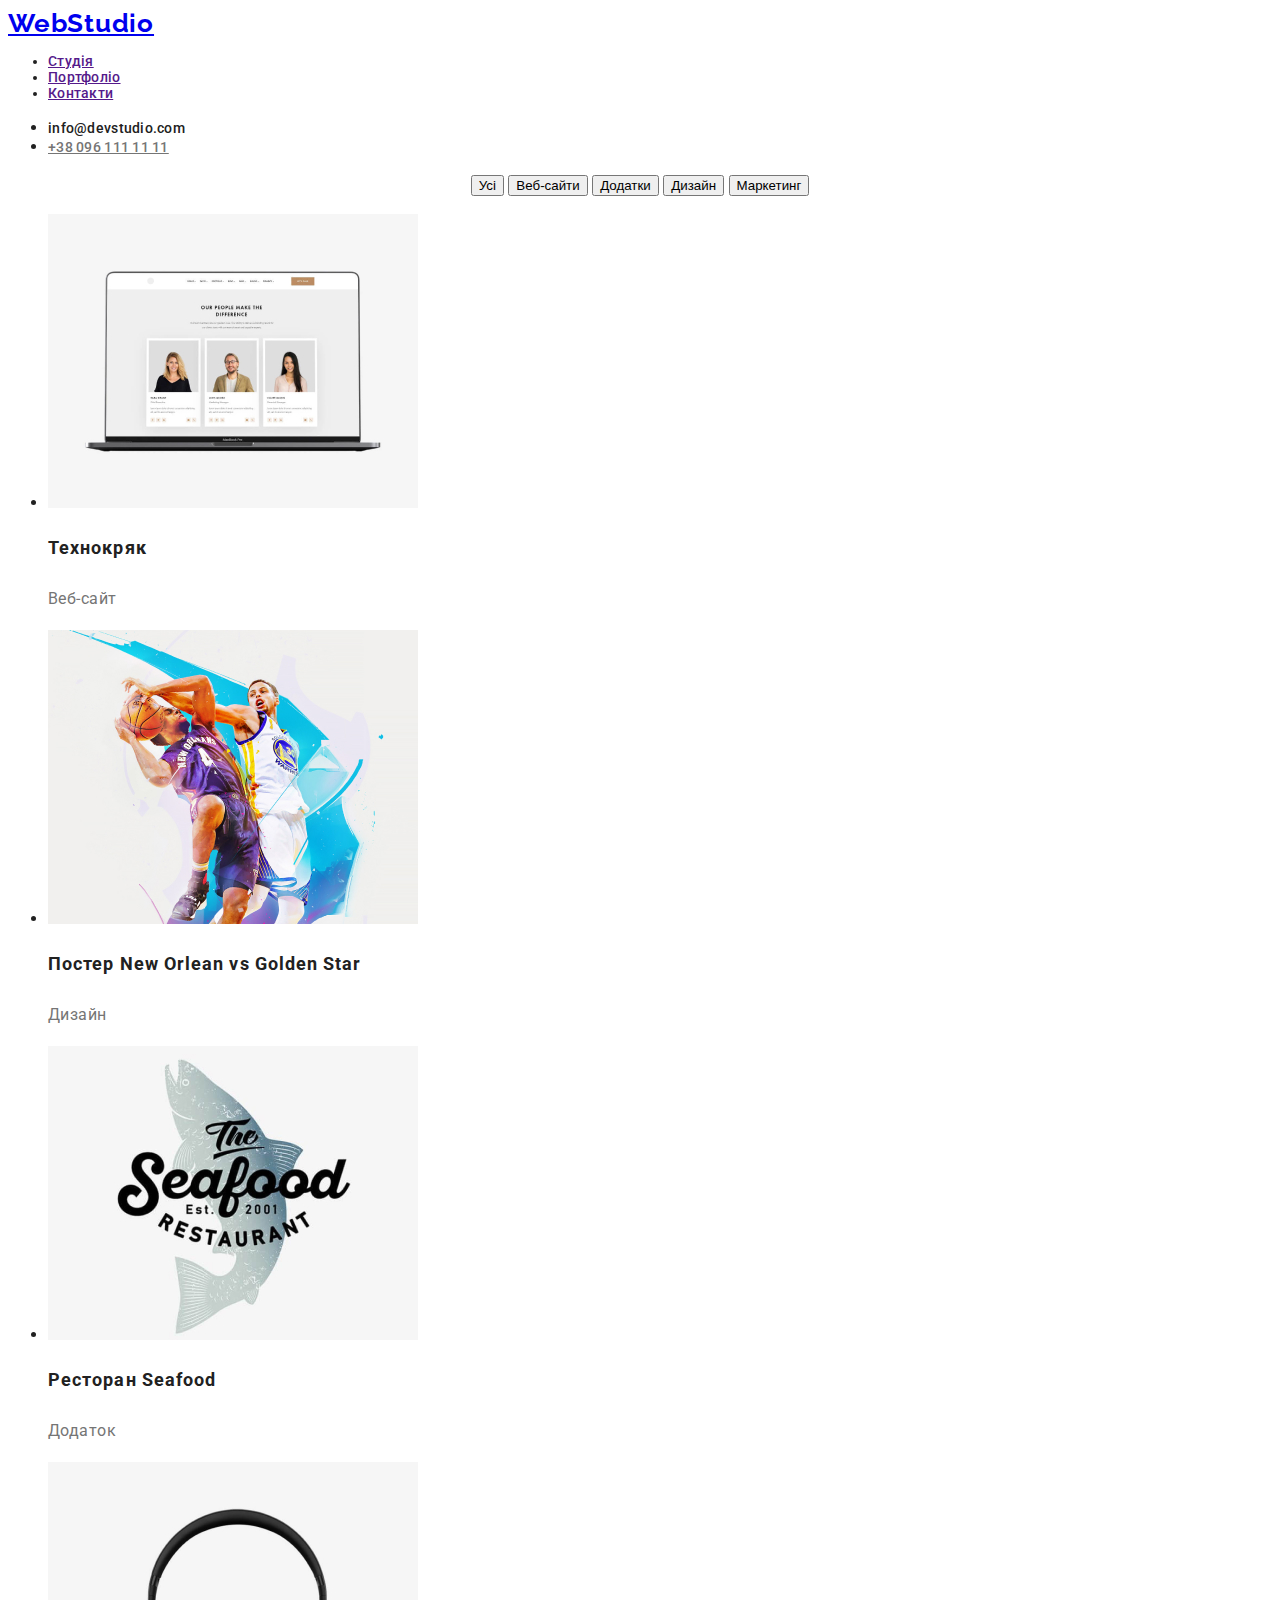
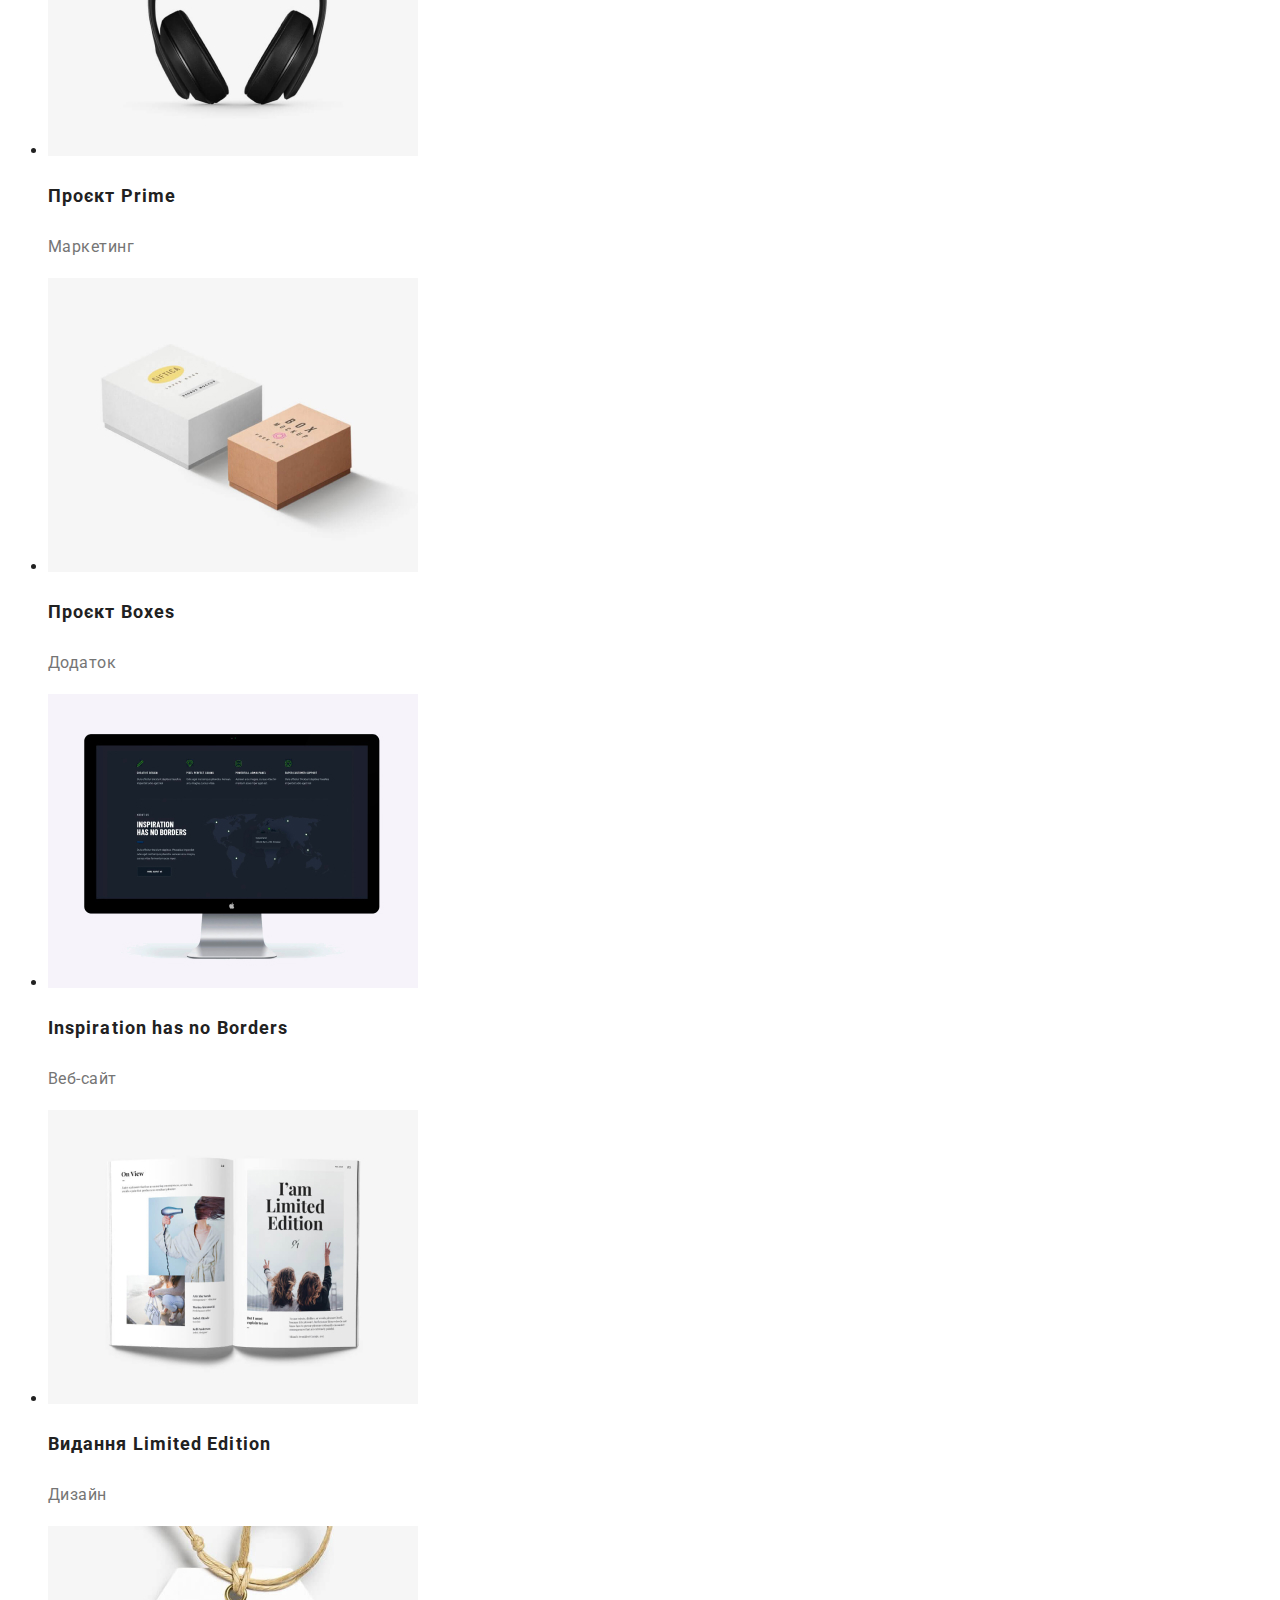
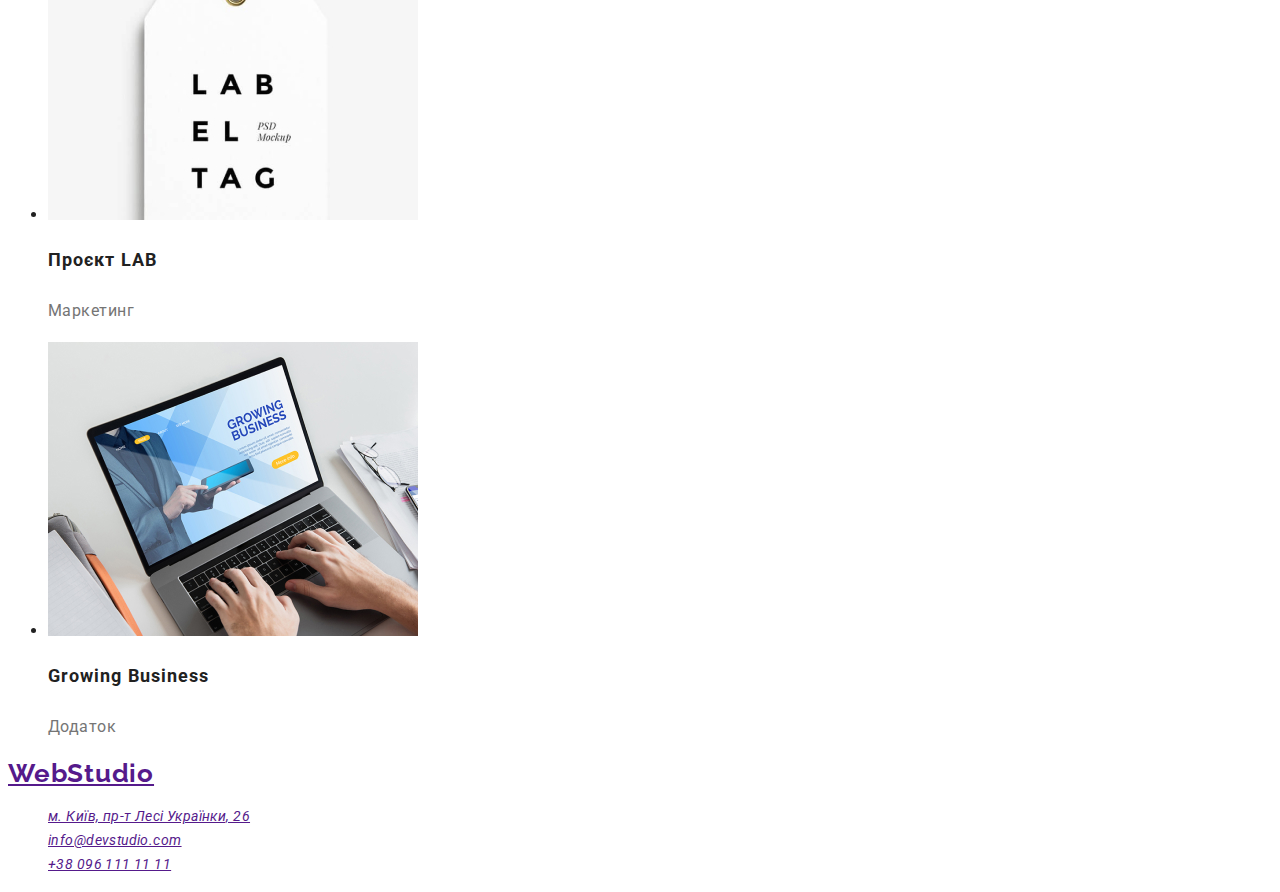
==== portfolio.html @ 4bfd0c71 "first commit" ====
<!DOCTYPE html>
<html lang="en">
  <head>
    <meta charset="UTF-8" />
    <meta name="viewport" content="width=device-width, initial-scale=1.0" />
    <title>Document</title>
    <link rel="preconnect" href="https://fonts.googleapis.com" />
    <link rel="preconnect" href="https://fonts.gstatic.com" crossorigin />
    <link
      href="https://fonts.googleapis.com/css2?family=Roboto:ital,wght@0,100;0,300;0,400;0,500;0,700;0,900;1,100;1,300;1,400;1,500;1,700;1,900&display=swap"
      rel="stylesheet"
    />
    <link rel="preconnect" href="https://fonts.googleapis.com" />
    <link rel="preconnect" href="https://fonts.gstatic.com" crossorigin />
    <link
      href="https://fonts.googleapis.com/css2?family=Raleway:ital,wght@0,100..900;1,100..900&family=Roboto:ital,wght@0,100;0,300;0,400;0,500;0,700;0,900;1,100;1,300;1,400;1,500;1,700;1,900&display=swap"
      rel="stylesheet"
    />
    <link rel="stylesheet" href="./styles/portfolio.css" />
  </head>
  <body>
    <header>
      <a href="/" class="logo">WebStudio</a>
      <nav class="nav">
        <ul class="nav-list">
          <li><a href="">Студія</a></li>
          <li><a class="nav-list__item" href="">Портфоліо</a></li>
          <li><a href="">Контакти</a></li>
        </ul>
      </nav>
      <ul class="nav__contacts">
        <li><a class="nav-list__item">info@devstudio.com</a></li>
        <li>
          <a class="nav__number" href="tel:+38 096 111 11 11"
            >+38 096 111 11 11</a
          >
        </li>
      </ul>
    </header>
    <main>
      <section class="title">
        <div class="button">
          <button class="title__button" type="button">Усі</button>
          <button type="button">Веб-сайти</button>
          <button type="button">Додатки</button>
          <button type="button">Дизайн</button>
          <button type="button">Маркетинг</button>
        </div>
        <ul>
          <li>
            <img src="./img (1).jpg" alt="" />
            <h3 class="h3">Технокряк</h3>
            <p class="p">Веб-сайт</p>
          </li>
          <li>
            <img class="photo" src="./img (2).jpg" alt="" />
            <h3 class="h3">Постер New Orlean vs Golden Star</h3>
            <p class="p">Дизайн</p>
          </li>
          <li>
            <img class="photo" src="./img (3).jpg" alt="" />
            <h3 class="h3">Ресторан Seafood</h3>
            <p class="p">Додаток</p>
          </li>
          <li>
            <img class="photo" src="./img (4).jpg" alt="" />
            <h3 class="h3">Проєкт Prime</h3>
            <p class="p">Маркетинг</p>
          </li>
          <li>
            <img class="photo" src="./img (5).jpg" alt="" />
            <h3 class="h3">Проєкт Boxes</h3>
            <p class="p">Додаток</p>
          </li>
          <li>
            <img class="photo" src="./img (6).jpg" alt="" />
            <h3 class="h3">Inspiration has no Borders</h3>
            <p class="p">Веб-сайт</p>
          </li>
          <li>
            <img class="photo" src="./img (7).jpg" alt="" />
            <h3 class="h3">Видання Limited Edition</h3>
            <p class="p">Дизайн</p>
          </li>
          <li>
            <img class="photo" src="./img (8).jpg" alt="" />
            <h3 class="h3">Проєкт LAB</h3>
            <p class="p">Маркетинг</p>
          </li>
          <li>
            <img class="photo" src="./img (9).jpg" alt="" />
            <h3 class="h3">Growing Business</h3>
            <p class="p">Додаток</p>
          </li>
        </ul>
      </section>
    </main>
    <footer class="footer">
      <a class="footer__title" href="">WebStudio</a>
      <address>
        <ul class="">
          <li class="footer__contactes">
            <a href=""> м. Київ, пр-т Лесі Українки, 26 </a>
          </li>
          <li class="footer__contactes">
            <a href="">info@devstudio.com</a>
          </li>
          <li class="footer__contactes">
            <a href="">+38 096 111 11 11</a>
          </li>
        </ul>
      </address>
    </footer>
  </body>
</html>
---- styles/portfolio.css ----
body {
  font-family: "Roboto", sans-serif;
  color: #212121;
}

.logo {
  font-family: "Raleway", sans-serif;
  font-size: 26px;
  font-weight: 700;
  line-height: 30.52px;
  letter-spacing: 0.03em;
  text-align: left;
}

.nav-list {
  font-family: "Roboto", sans-serif;
  font-size: 14px;
  font-weight: 500;
  line-height: 16.41px;
  letter-spacing: 0.02em;
  text-align: left;
  color: #212121;
}

.nav-list__item:hover,
.nav-list__item:focus {
  color: #2196f3;
}

.nav-list__item {
  font-family: "Roboto", sans-serif;
  font-size: 14px;
  font-weight: 500;
  line-height: 16.41px;
  letter-spacing: 0.02em;
  text-align: left;
}

.nav__number {
  font-family: "Roboto", sans-serif;
  font-size: 14px;
  font-weight: 500;
  line-height: 16.41px;
  letter-spacing: 0.02em;
  text-align: left;
  color: #757575;
}

.title__list {
  font-family: "Roboto", sans-serif;
  font-size: 16px;
  font-weight: 500;
  line-height: 26px;
  letter-spacing: 0.03em;
  text-align: center;
  color: #212121;
}

.title__button:hover,
.title__button:focus {
  background: #2196f3;
  color: #ffffff;
}

.button {
  font-family: "Roboto", sans-serif;
  font-size: 16px;
  font-weight: 500;
  line-height: 26px;
  letter-spacing: 0.03em;
  text-align: center;
}

.h3 {
  font-family: "Roboto", sans-serif;
  font-size: 18px;
  font-weight: 700;
  line-height: 36px;
  letter-spacing: 0.06em;
  text-align: left;
  color: #212121;
}

.p {
  font-family: "Roboto", sans-serif;
  font-size: 16px;
  font-weight: 400;
  line-height: 30px;
  letter-spacing: 0.03em;
  text-align: left;
  color: #757575;
}

.photo {
  width: 370px;
  height: 294px;
}

.footer__title {
  font-family: "Raleway", sans-serif;
  font-size: 26px;
  font-weight: 700;
  line-height: 30.52px;
  letter-spacing: 0.03em;
  text-align: left;
}

.footer__contactes {
  font-family: "Roboto", sans-serif;
  font-size: 14px;
  font-weight: 400;
  line-height: 24px;
  letter-spacing: 0.03em;
  text-align: left;
  color: #ffffff;
}
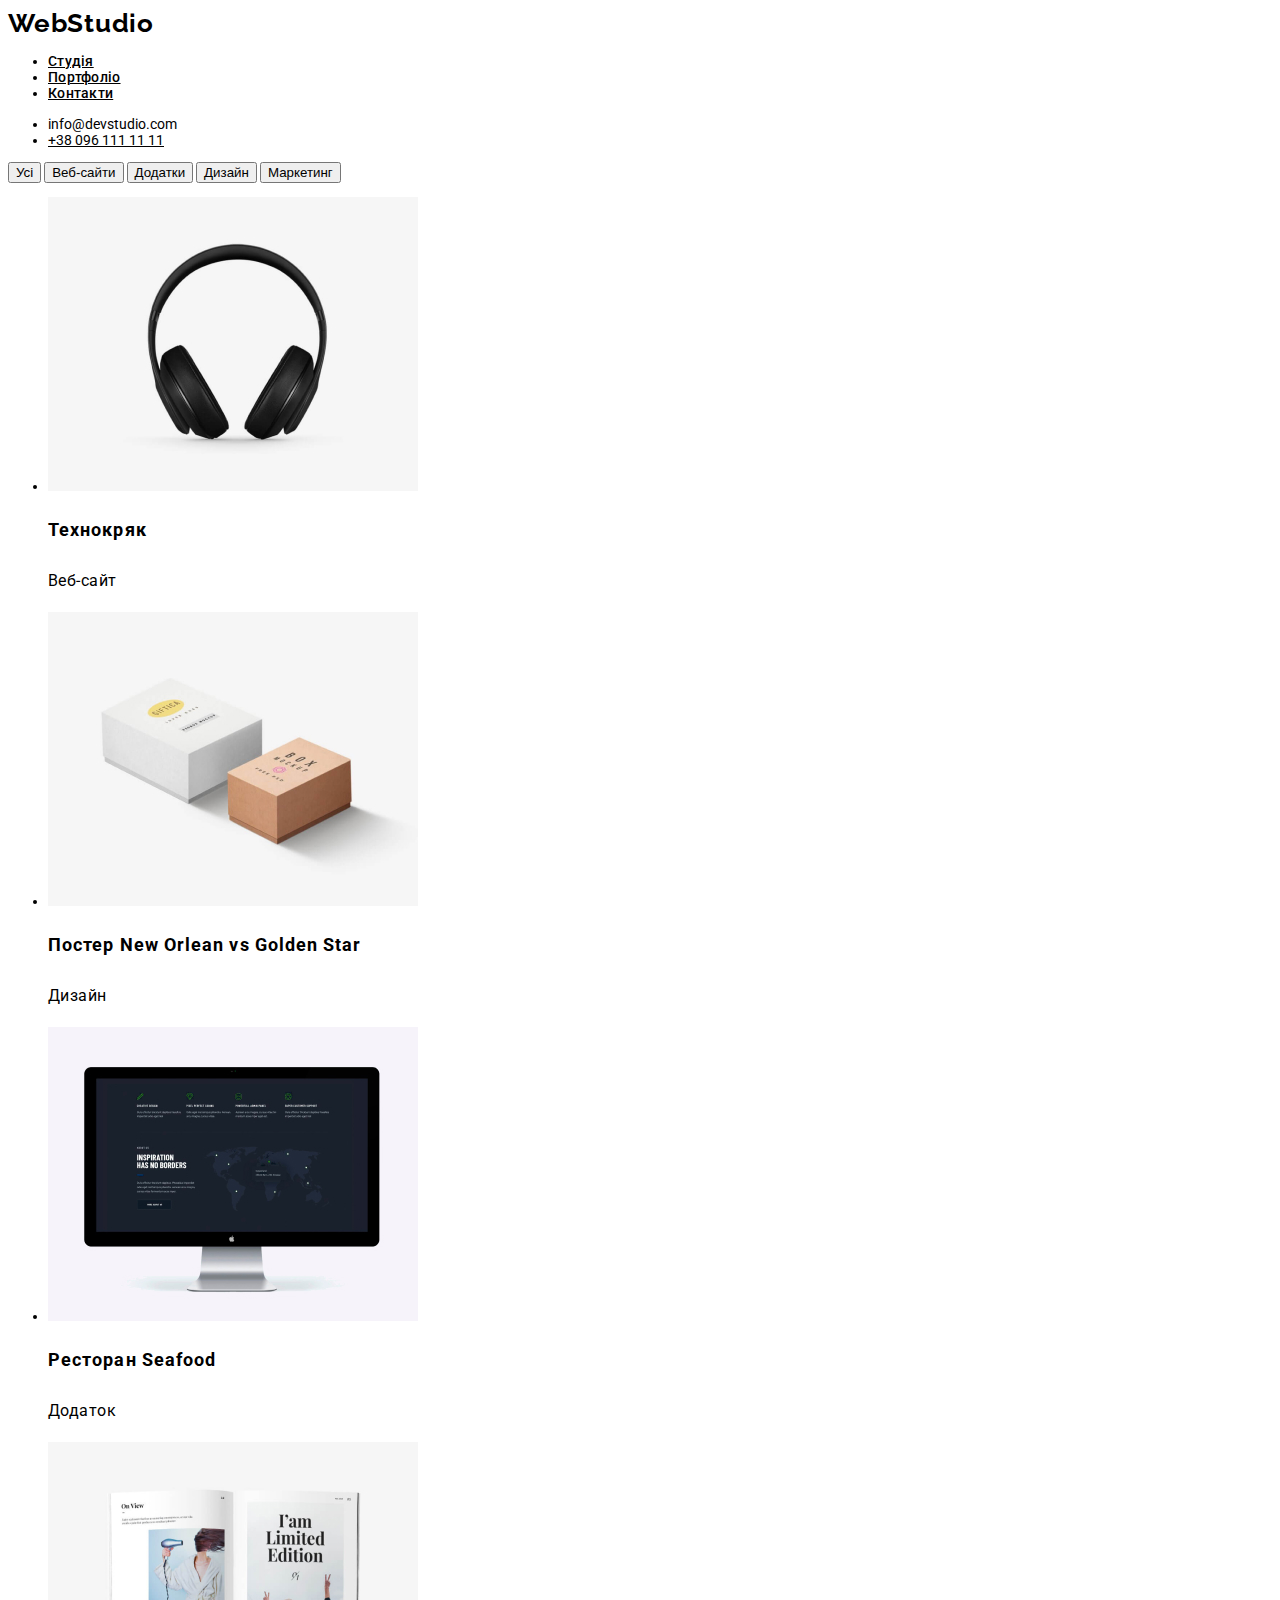
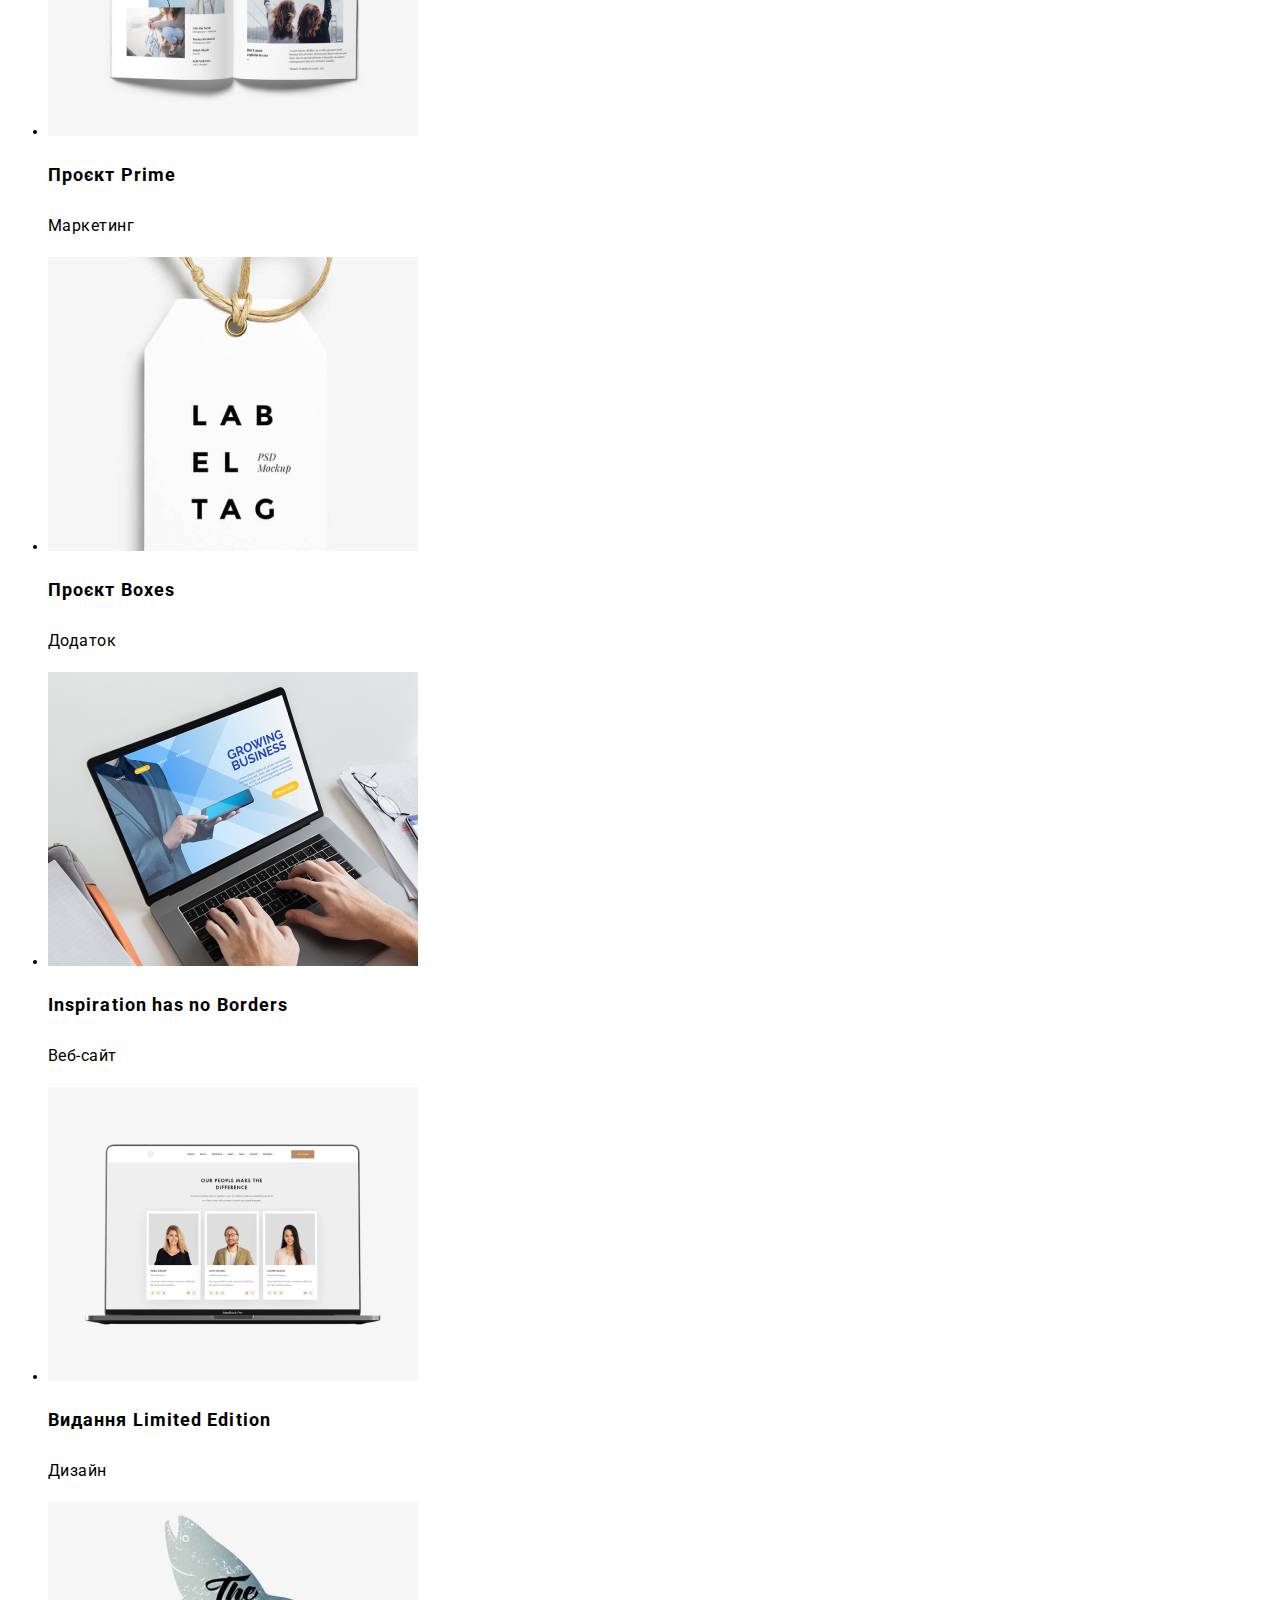
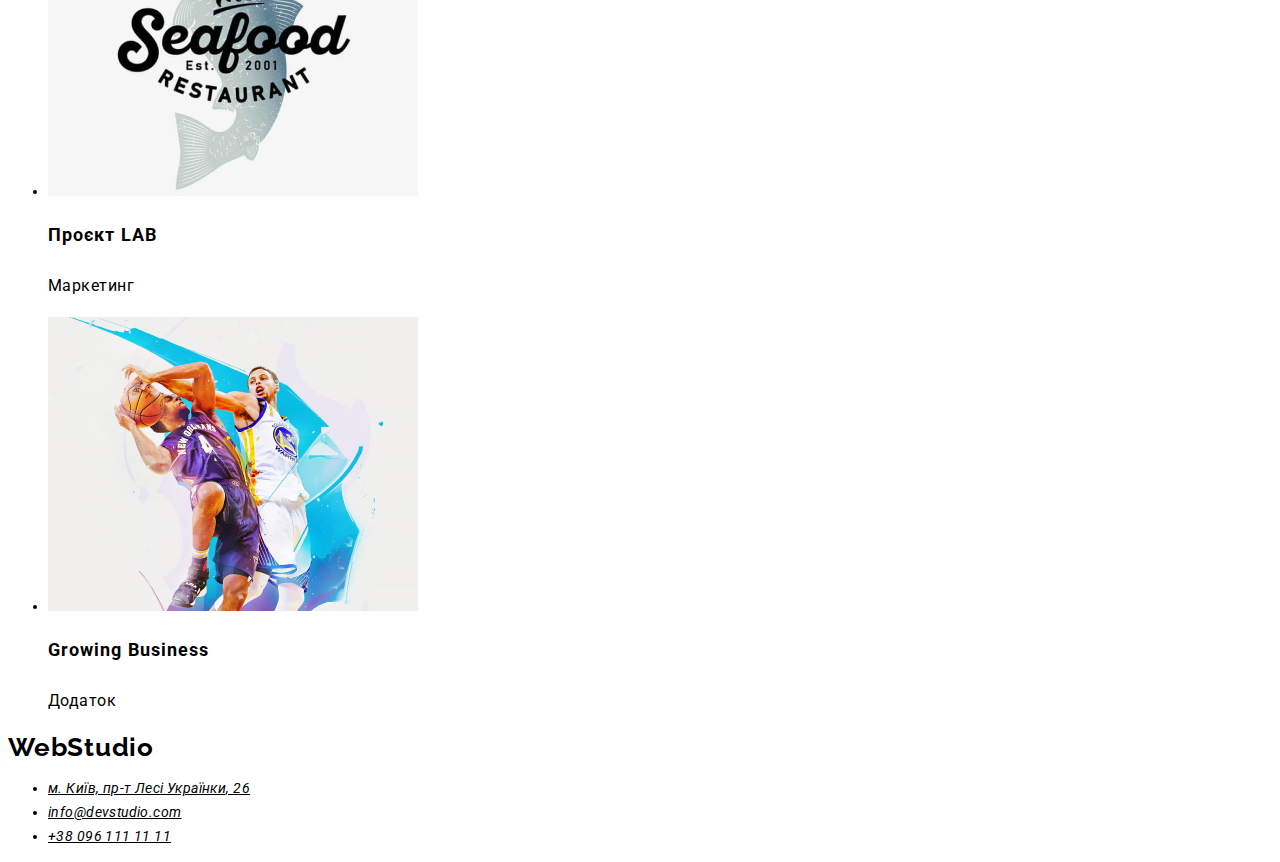
==== commit be10e19f: "home hpme" ====
--- a/portfolio.html
+++ b/portfolio.html
@@ -16,97 +16,170 @@
       href="https://fonts.googleapis.com/css2?family=Raleway:ital,wght@0,100..900;1,100..900&family=Roboto:ital,wght@0,100;0,300;0,400;0,500;0,700;0,900;1,100;1,300;1,400;1,500;1,700;1,900&display=swap"
       rel="stylesheet"
     />
+    <link rel="stylesheet" href="./styles/typhography.css" />
     <link rel="stylesheet" href="./styles/portfolio.css" />
+    <link rel="stylesheet" href="./styles/layout.css" />
+    <link rel="stylesheet" href="./styles/variables.csss" />
   </head>
   <body>
-    <header>
-      <a href="/" class="logo">WebStudio</a>
+    <header class="header">
+      <a class="header-logo"> <span>Web</span>Studio </a>
+
       <nav class="nav">
         <ul class="nav-list">
-          <li><a href="">Студія</a></li>
-          <li><a class="nav-list__item" href="">Портфоліо</a></li>
-          <li><a href="">Контакти</a></li>
+          <li class="nav-list__item">
+            <a class="nav-list__link l1" href="">Студія</a>
+          </li>
+          <li class="nav-list__item">
+            <a class="nav-list__link l1" href="./portfolio.html">Портфоліо</a>
+          </li>
+          <li class="nav-list__item">
+            <a class="nav-list__link l1" href="">Контакти</a>
+          </li>
         </ul>
       </nav>
-      <ul class="nav__contacts">
-        <li><a class="nav-list__item">info@devstudio.com</a></li>
-        <li>
-          <a class="nav__number" href="tel:+38 096 111 11 11"
+
+      <ul class="header-contacts">
+        <li class="header-contacts__item">
+          <a class="header-contacts__link">info@devstudio.com</a>
+        </li>
+        <li class="header-contacts__item">
+          <a class="header-contacts__link" href="tel:+38 096 111 11 11"
             >+38 096 111 11 11</a
           >
         </li>
       </ul>
     </header>
+
     <main>
-      <section class="title">
-        <div class="button">
-          <button class="title__button" type="button">Усі</button>
-          <button type="button">Веб-сайти</button>
-          <button type="button">Додатки</button>
-          <button type="button">Дизайн</button>
-          <button type="button">Маркетинг</button>
+      <section class="portfolio">
+        <div class="buttons-list">
+          <button class="buttons-list__button" type="button">Усі</button>
+          <button class="buttons-list__button" type="button">Веб-сайти</button>
+          <button class="buttons-list__button" type="button">Додатки</button>
+          <button class="buttons-list__button" type="button">Дизайн</button>
+          <button class="buttons-list__button" type="button">Маркетинг</button>
         </div>
-        <ul>
-          <li>
-            <img src="./img (1).jpg" alt="" />
-            <h3 class="h3">Технокряк</h3>
-            <p class="p">Веб-сайт</p>
+        <ul class="portfolio-list">
+          <li class="portfolio-list__item">
+            <img
+              class="portfolio-list__image"
+              src="./images/portfolio/image1.jpg"
+              alt=""
+              width="370"
+              height="294"
+            />
+            <h3 class="portfolio-list__title">Технокряк</h3>
+            <p class="portfolio-list__text">Веб-сайт</p>
           </li>
-          <li>
-            <img class="photo" src="./img (2).jpg" alt="" />
-            <h3 class="h3">Постер New Orlean vs Golden Star</h3>
-            <p class="p">Дизайн</p>
+          <li class="portfolio-list">
+            <img
+              class="portfolio-list__image"
+              src="./images/portfolio/image2.jpg"
+              alt=""
+              width="370"
+              height="294"
+            />
+            <h3 class="portfolio-list__title">
+              Постер New Orlean vs Golden Star
+            </h3>
+            <p class="portfolio-list__text">Дизайн</p>
           </li>
-          <li>
-            <img class="photo" src="./img (3).jpg" alt="" />
-            <h3 class="h3">Ресторан Seafood</h3>
-            <p class="p">Додаток</p>
+          <li class="portfolio-list">
+            <img
+              class="portfolio-list__image"
+              src="./images/portfolio/image3.jpg"
+              alt=""
+              width="370"
+              height="294"
+            />
+            <h3 class="portfolio-list__title">Ресторан Seafood</h3>
+            <p class="portfolio-list__text">Додаток</p>
           </li>
-          <li>
-            <img class="photo" src="./img (4).jpg" alt="" />
-            <h3 class="h3">Проєкт Prime</h3>
-            <p class="p">Маркетинг</p>
+          <li class="portfolio-list">
+            <img
+              class="portfolio-list__image"
+              src="./images/portfolio/image4.jpg"
+              alt=""
+              width="370"
+              height="294"
+            />
+            <h3 class="portfolio-list__title">Проєкт Prime</h3>
+            <p class="portfolio-list__text">Маркетинг</p>
           </li>
-          <li>
-            <img class="photo" src="./img (5).jpg" alt="" />
-            <h3 class="h3">Проєкт Boxes</h3>
-            <p class="p">Додаток</p>
+          <li class="portfolio-list">
+            <img
+              class="portfolio-list__image"
+              src="./images/portfolio/image5.jpg"
+              alt=""
+              width="370"
+              height="294"
+            />
+            <h3 class="portfolio-list__title">Проєкт Boxes</h3>
+            <p class="portfolio-list__text">Додаток</p>
           </li>
-          <li>
-            <img class="photo" src="./img (6).jpg" alt="" />
-            <h3 class="h3">Inspiration has no Borders</h3>
-            <p class="p">Веб-сайт</p>
+          <li class="portfolio-list">
+            <img
+              class="portfolio-list__image"
+              src="./images/portfolio/image6.jpg"
+              alt=""
+              width="370"
+              height="294"
+            />
+            <h3 class="portfolio-list__title">Inspiration has no Borders</h3>
+            <p class="portfolio-list__text">Веб-сайт</p>
           </li>
-          <li>
-            <img class="photo" src="./img (7).jpg" alt="" />
-            <h3 class="h3">Видання Limited Edition</h3>
-            <p class="p">Дизайн</p>
+          <li class="portfolio-list">
+            <img
+              class="portfolio-list__image"
+              src="./images/portfolio/image7.jpg"
+              alt=""
+              width="370"
+              height="294"
+            />
+            <h3 class="portfolio-list__title">Видання Limited Edition</h3>
+            <p class="portfolio-list__text">Дизайн</p>
           </li>
-          <li>
-            <img class="photo" src="./img (8).jpg" alt="" />
-            <h3 class="h3">Проєкт LAB</h3>
-            <p class="p">Маркетинг</p>
+          <li class="portfolio-list">
+            <img
+              class="portfolio-list__image"
+              src="./images/portfolio/image8.jpg"
+              alt=""
+              width="370"
+              height="294"
+            />
+            <h3 class="portfolio-list__title">Проєкт LAB</h3>
+            <p class="portfolio-list__text">Маркетинг</p>
           </li>
-          <li>
-            <img class="photo" src="./img (9).jpg" alt="" />
-            <h3 class="h3">Growing Business</h3>
-            <p class="p">Додаток</p>
+          <li class="portfolio-list">
+            <img
+              class="portfolio-list__image"
+              src="./images/portfolio/image9.jpg"
+              alt=""
+              width="370"
+              height="294"
+            />
+            <h3 class="portfolio-list__title">Growing Business</h3>
+            <p class="portfolio-list__text">Додаток</p>
           </li>
         </ul>
       </section>
     </main>
+
     <footer class="footer">
-      <a class="footer__title" href="">WebStudio</a>
+      <a class="footer-logo"> <span>Web</span>Studio </a>
       <address>
-        <ul class="">
-          <li class="footer__contactes">
-            <a href=""> м. Київ, пр-т Лесі Українки, 26 </a>
+        <ul class="footer-list">
+          <li class="footer-list__item">
+            <a class="footer-list__link l2" href="">
+              м. Київ, пр-т Лесі Українки, 26
+            </a>
           </li>
-          <li class="footer__contactes">
-            <a href="">info@devstudio.com</a>
+          <li class="footer-list__item">
+            <a class="footer-list__link l2" href="">info@devstudio.com</a>
           </li>
-          <li class="footer__contactes">
-            <a href="">+38 096 111 11 11</a>
+          <li class="footer-list__item">
+            <a class="footer-list__link l2" href="">+38 096 111 11 11</a>
           </li>
         </ul>
       </address>
--- a/styles/typhography.css
+++ b/styles/typhography.css
@@ -0,0 +1,95 @@
+.h1 {
+  font-family: "Roboto", sans-serif;
+  font-size: 44px;
+  font-weight: 900;
+  line-height: calc(60 / 44);
+  letter-spacing: 0.06em;
+}
+
+.h2 {
+  font-family: "Roboto", sans-serif;
+  font-size: 36px;
+  font-weight: 700;
+  line-height: 42.19px;
+  letter-spacing: 0.03em;
+}
+
+.h3 {
+  font-family: "Roboto", sans-serif;
+  font-size: 14px;
+  font-weight: 700;
+  line-height: 16.41px;
+  letter-spacing: 0.03em;
+}
+
+.h4 {
+  font-family: "Roboto", sans-serif;
+  font-size: 16px;
+  font-weight: 500;
+  line-height: 18.75px;
+  letter-spacing: 0.03em;
+}
+
+.p1 {
+  font-family: "Roboto", sans-serif;
+  font-size: 14px;
+  font-weight: 400;
+  line-height: 24px;
+  letter-spacing: 0.03em;
+}
+
+.p2 {
+  font-family: "Roboto", sans-serif;
+  font-size: 16px;
+  font-weight: 400;
+  line-height: 18.75px;
+  letter-spacing: 0.03em;
+}
+
+.l1 {
+  font-family: "Roboto", sans-serif;
+  font-size: 14px;
+  font-weight: 500;
+  line-height: 16.41px;
+  letter-spacing: 0.02em;
+}
+
+.l2 {
+  font-family: "Roboto", sans-serif;
+  font-size: 14px;
+  font-weight: 400;
+  line-height: 24px;
+  letter-spacing: 0.03em;
+}
+
+.portfolio-list__title {
+  font-family: "Roboto", sans-serif;
+  font-size: 18px;
+  font-weight: 700;
+  line-height: 36px;
+  letter-spacing: 0.06em;
+}
+
+.portfolio-list__text {
+  font-family: "Roboto", sans-serif;
+  font-size: 16px;
+  font-weight: 400;
+  line-height: 30px;
+  letter-spacing: 0.03em;
+}
+
+.header-logo {
+  font-family: "Raleway", sans-serif;
+  font-size: 26px;
+  font-weight: 700;
+  line-height: 30.52px;
+  letter-spacing: 0.03em;
+}
+
+.footer-logo {
+  font-family: "Raleway", sans-serif;
+  font-size: 26px;
+  font-weight: 700;
+  line-height: 30.52px;
+  letter-spacing: 0.03em;
+}
--- a/styles/portfolio.css
+++ b/styles/portfolio.css
@@ -1,116 +1,18 @@
-body {
-  font-family: "Roboto", sans-serif;
-  color: #212121;
+.buttons-list__button:hover,
+.buttons-list__button:focus {
+  background-color: var(--c-blue);
+  color: var(--c-white);
+  cursor: pointer;
 }
 
-.logo {
-  font-family: "Raleway", sans-serif;
-  font-size: 26px;
-  font-weight: 700;
-  line-height: 30.52px;
-  letter-spacing: 0.03em;
-  text-align: left;
+.portfolio-list__item {
+  background-color: var(--c-portfolio);
 }
 
-.nav-list {
-  font-family: "Roboto", sans-serif;
-  font-size: 14px;
-  font-weight: 500;
-  line-height: 16.41px;
-  letter-spacing: 0.02em;
-  text-align: left;
-  color: #212121;
+.portfolio-list__title {
+  color: var(--c-primary);
 }
 
-.nav-list__item:hover,
-.nav-list__item:focus {
-  color: #2196f3;
+.portfolio-list__text {
+  color: var(--c-secondary);
 }
-
-.nav-list__item {
-  font-family: "Roboto", sans-serif;
-  font-size: 14px;
-  font-weight: 500;
-  line-height: 16.41px;
-  letter-spacing: 0.02em;
-  text-align: left;
-}
-
-.nav__number {
-  font-family: "Roboto", sans-serif;
-  font-size: 14px;
-  font-weight: 500;
-  line-height: 16.41px;
-  letter-spacing: 0.02em;
-  text-align: left;
-  color: #757575;
-}
-
-.title__list {
-  font-family: "Roboto", sans-serif;
-  font-size: 16px;
-  font-weight: 500;
-  line-height: 26px;
-  letter-spacing: 0.03em;
-  text-align: center;
-  color: #212121;
-}
-
-.title__button:hover,
-.title__button:focus {
-  background: #2196f3;
-  color: #ffffff;
-}
-
-.button {
-  font-family: "Roboto", sans-serif;
-  font-size: 16px;
-  font-weight: 500;
-  line-height: 26px;
-  letter-spacing: 0.03em;
-  text-align: center;
-}
-
-.h3 {
-  font-family: "Roboto", sans-serif;
-  font-size: 18px;
-  font-weight: 700;
-  line-height: 36px;
-  letter-spacing: 0.06em;
-  text-align: left;
-  color: #212121;
-}
-
-.p {
-  font-family: "Roboto", sans-serif;
-  font-size: 16px;
-  font-weight: 400;
-  line-height: 30px;
-  letter-spacing: 0.03em;
-  text-align: left;
-  color: #757575;
-}
-
-.photo {
-  width: 370px;
-  height: 294px;
-}
-
-.footer__title {
-  font-family: "Raleway", sans-serif;
-  font-size: 26px;
-  font-weight: 700;
-  line-height: 30.52px;
-  letter-spacing: 0.03em;
-  text-align: left;
-}
-
-.footer__contactes {
-  font-family: "Roboto", sans-serif;
-  font-size: 14px;
-  font-weight: 400;
-  line-height: 24px;
-  letter-spacing: 0.03em;
-  text-align: left;
-  color: #ffffff;
-}
--- a/styles/layout.css
+++ b/styles/layout.css
@@ -0,0 +1,39 @@
+body {
+  font-family: "Roboto", sans-serif;
+  font-size: 14px;
+  color: var(--c-primary);
+}
+
+.header-logo span {
+  color: var(--c-blue);
+}
+
+.nav-list__link {
+  color: var(--c-primary);
+}
+
+.nav-list__link:hover,
+.nav-list__link:focus {
+  color: var(--c-blue);
+}
+
+.header-contacts__link {
+  color: var(--c-primary);
+}
+
+.header-contacts__link:hover,
+.header-contacts__link:focus {
+  color: var(--c-blue);
+}
+
+.footer {
+  background-color: var(--c-bg);
+}
+
+.footer-list__link {
+  color: var(--c-footer);
+}
+
+.footer-logo span {
+  color: var(--c-blue);
+}
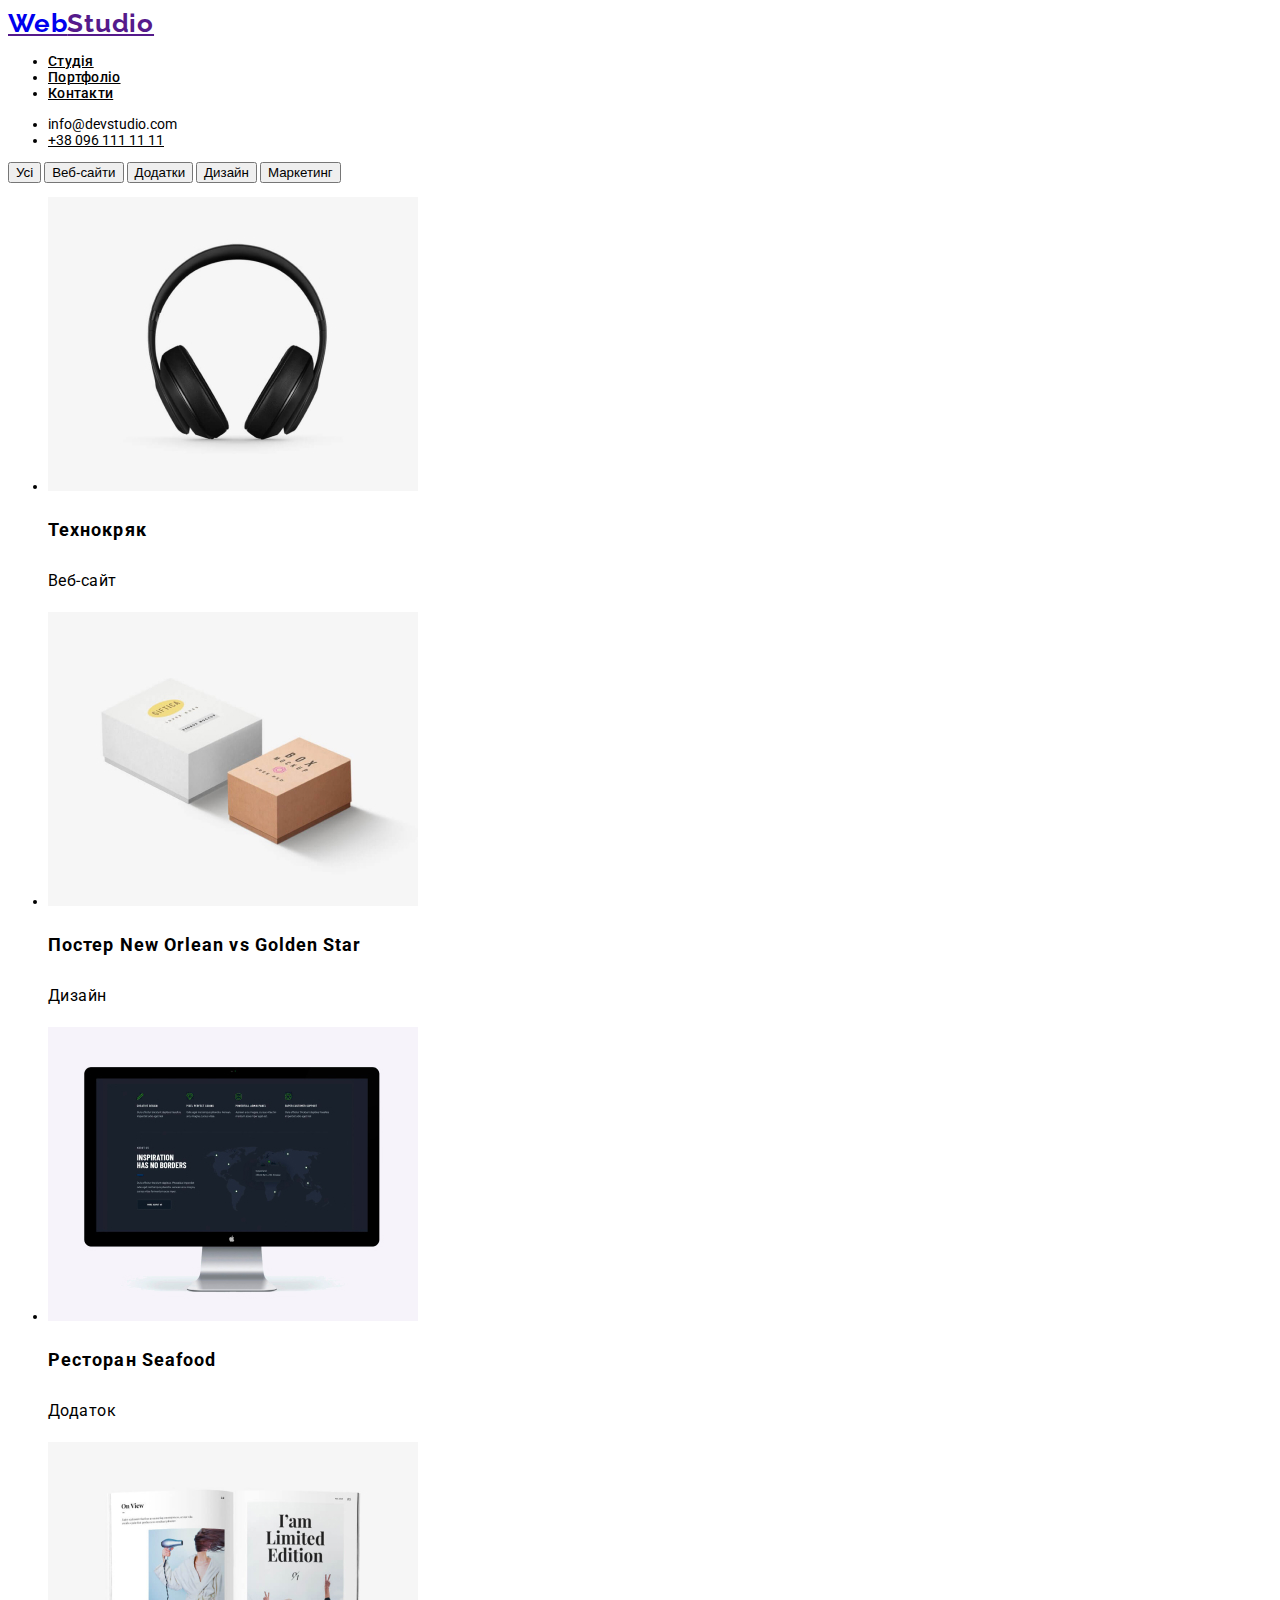
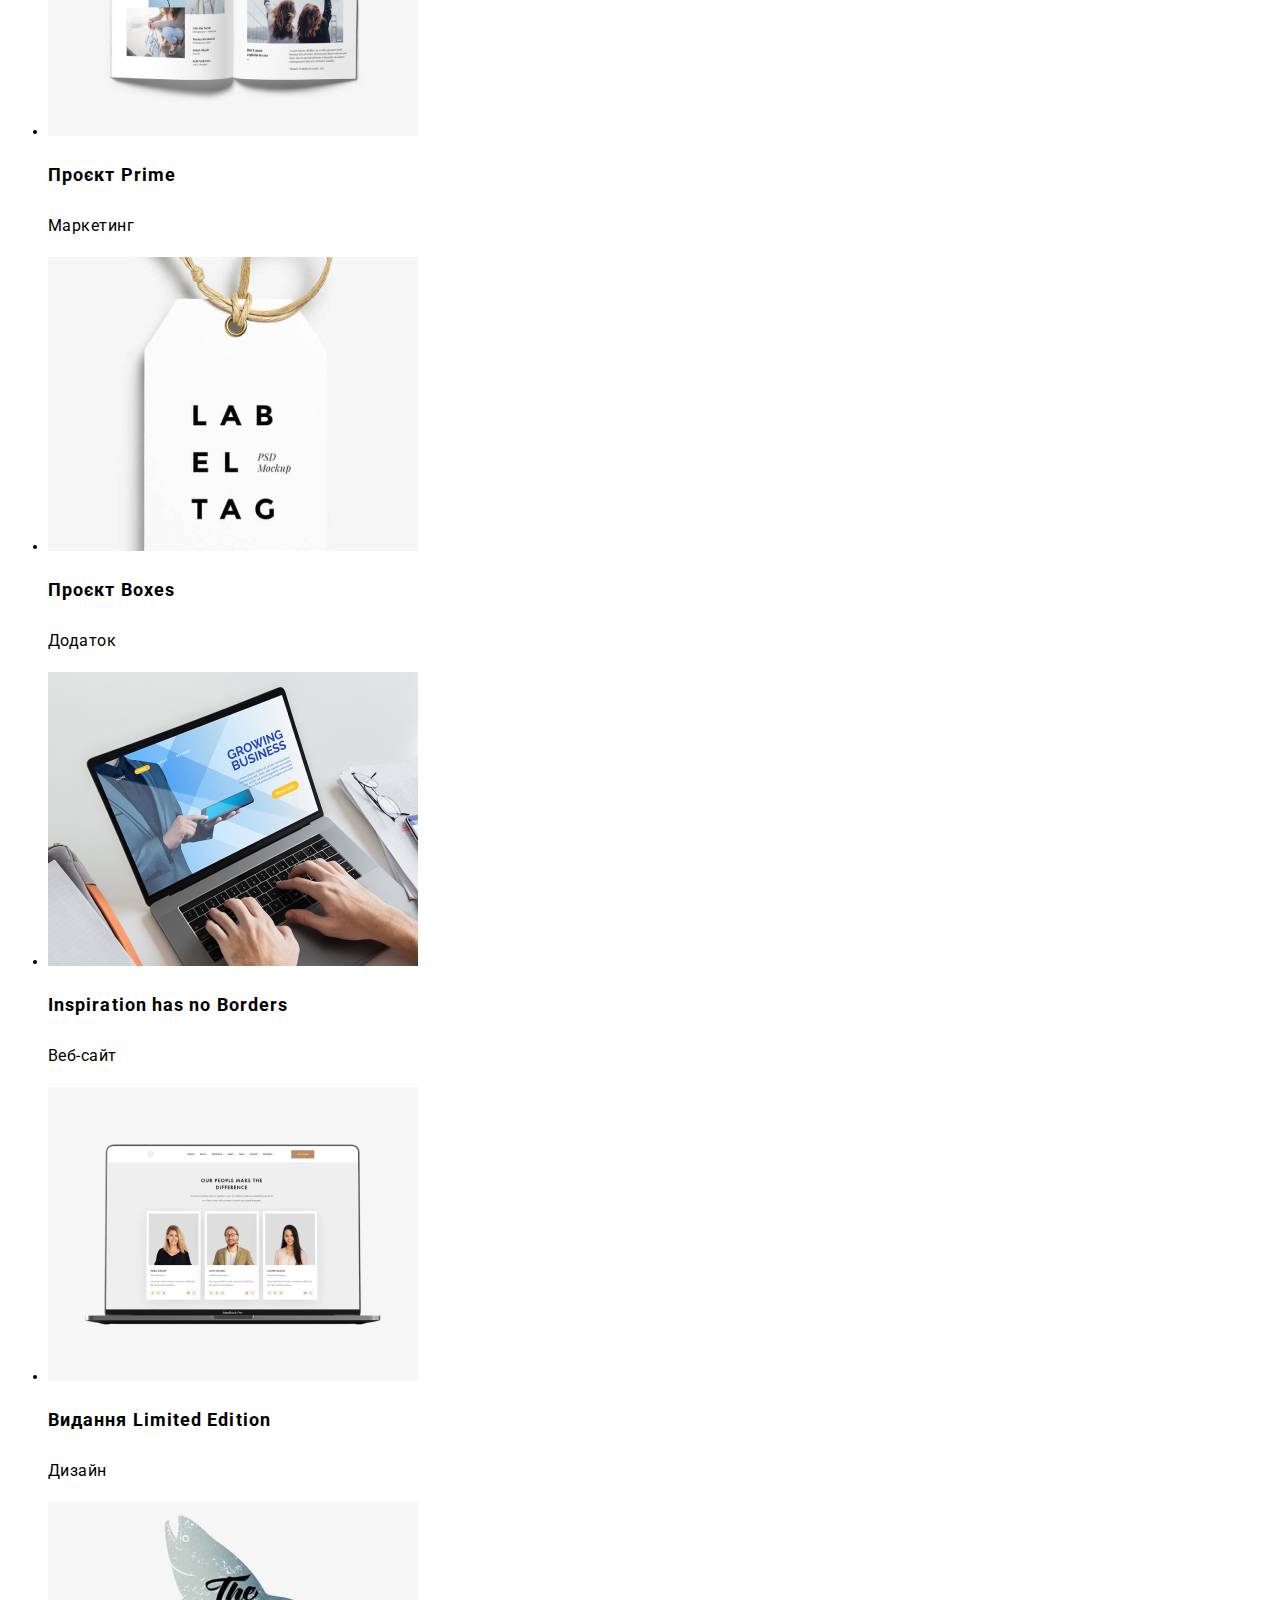
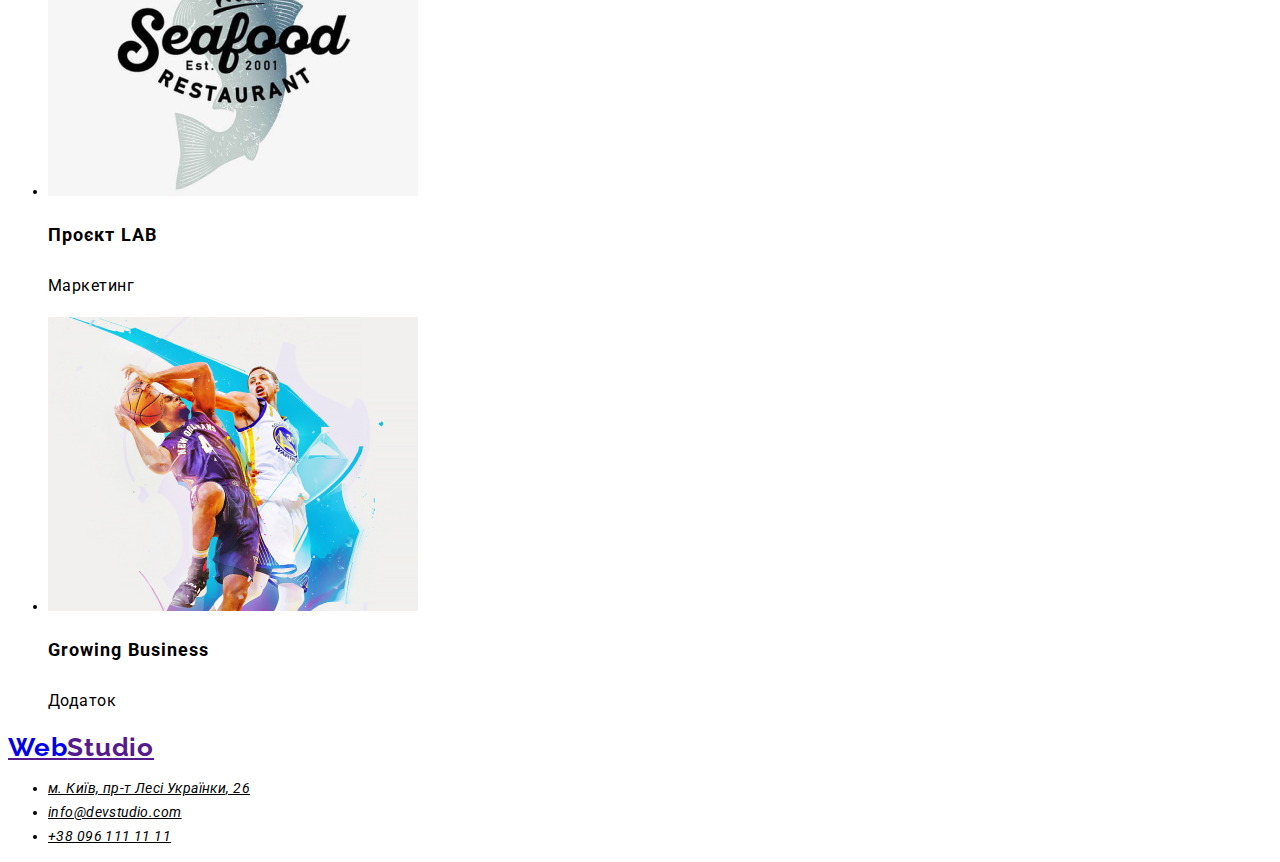
==== commit 580cb5c6: "new" ====
--- a/portfolio.html
+++ b/portfolio.html
@@ -16,14 +16,14 @@
       href="https://fonts.googleapis.com/css2?family=Raleway:ital,wght@0,100..900;1,100..900&family=Roboto:ital,wght@0,100;0,300;0,400;0,500;0,700;0,900;1,100;1,300;1,400;1,500;1,700;1,900&display=swap"
       rel="stylesheet"
     />
+    <link rel="stylesheet" href="./styles/variables.csss" />
     <link rel="stylesheet" href="./styles/typhography.css" />
     <link rel="stylesheet" href="./styles/portfolio.css" />
     <link rel="stylesheet" href="./styles/layout.css" />
-    <link rel="stylesheet" href="./styles/variables.csss" />
   </head>
   <body>
     <header class="header">
-      <a class="header-logo"> <span>Web</span>Studio </a>
+      <a class="header-logo l3" href=""> <span>Web</span>Studio </a>
 
       <nav class="nav">
         <ul class="nav-list">
@@ -167,7 +167,7 @@
     </main>
 
     <footer class="footer">
-      <a class="footer-logo"> <span>Web</span>Studio </a>
+      <a class="footer-logo l3" href=""> <span>Web</span>Studio </a>
       <address>
         <ul class="footer-list">
           <li class="footer-list__item">
--- a/styles/typhography.css
+++ b/styles/typhography.css
@@ -62,6 +62,14 @@
   letter-spacing: 0.03em;
 }
 
+.hero-button {
+  font-family: "Roboto", sans-serif;
+  font-size: 16px;
+  font-weight: 700;
+  line-height: 30px;
+  letter-spacing: 0.06em;
+}
+
 .portfolio-list__title {
   font-family: "Roboto", sans-serif;
   font-size: 18px;
@@ -78,18 +86,10 @@
   letter-spacing: 0.03em;
 }
 
-.header-logo {
+.l3 {
   font-family: "Raleway", sans-serif;
   font-size: 26px;
   font-weight: 700;
   line-height: 30.52px;
   letter-spacing: 0.03em;
 }
-
-.footer-logo {
-  font-family: "Raleway", sans-serif;
-  font-size: 26px;
-  font-weight: 700;
-  line-height: 30.52px;
-  letter-spacing: 0.03em;
-}
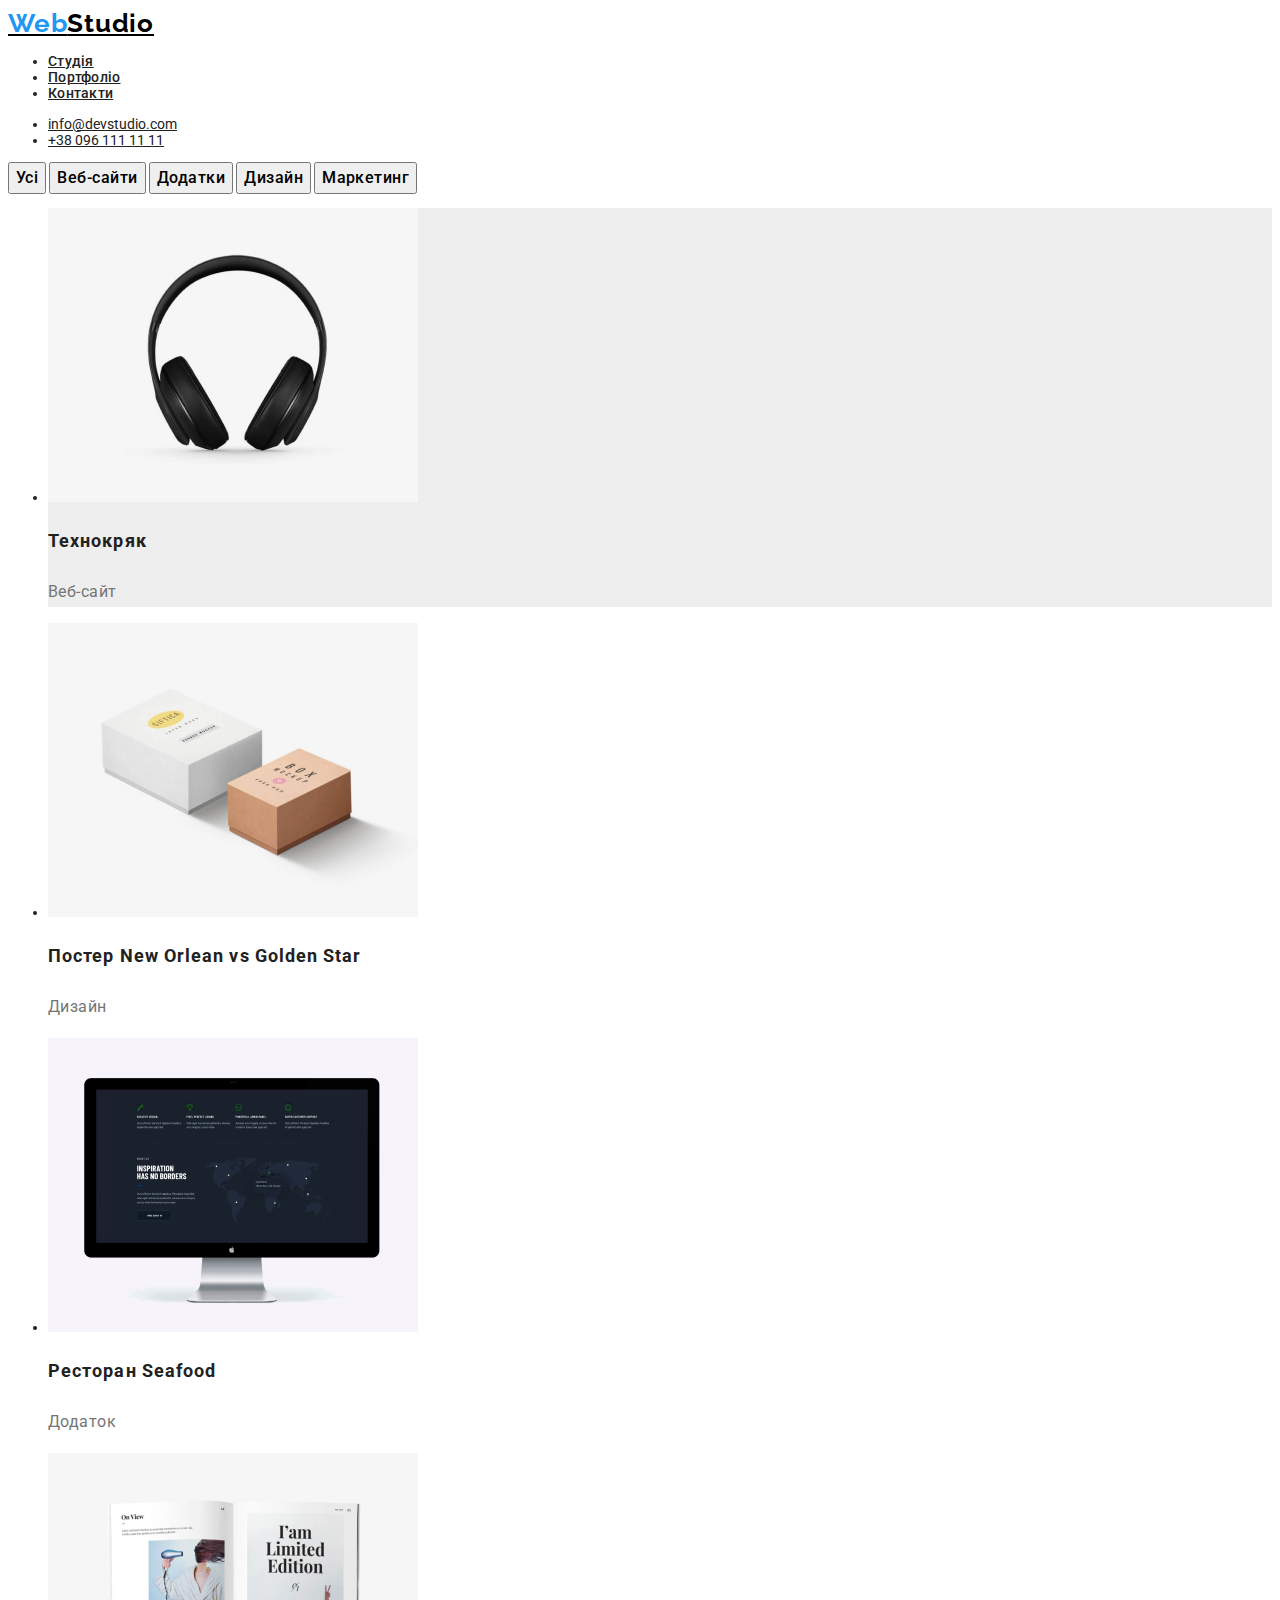
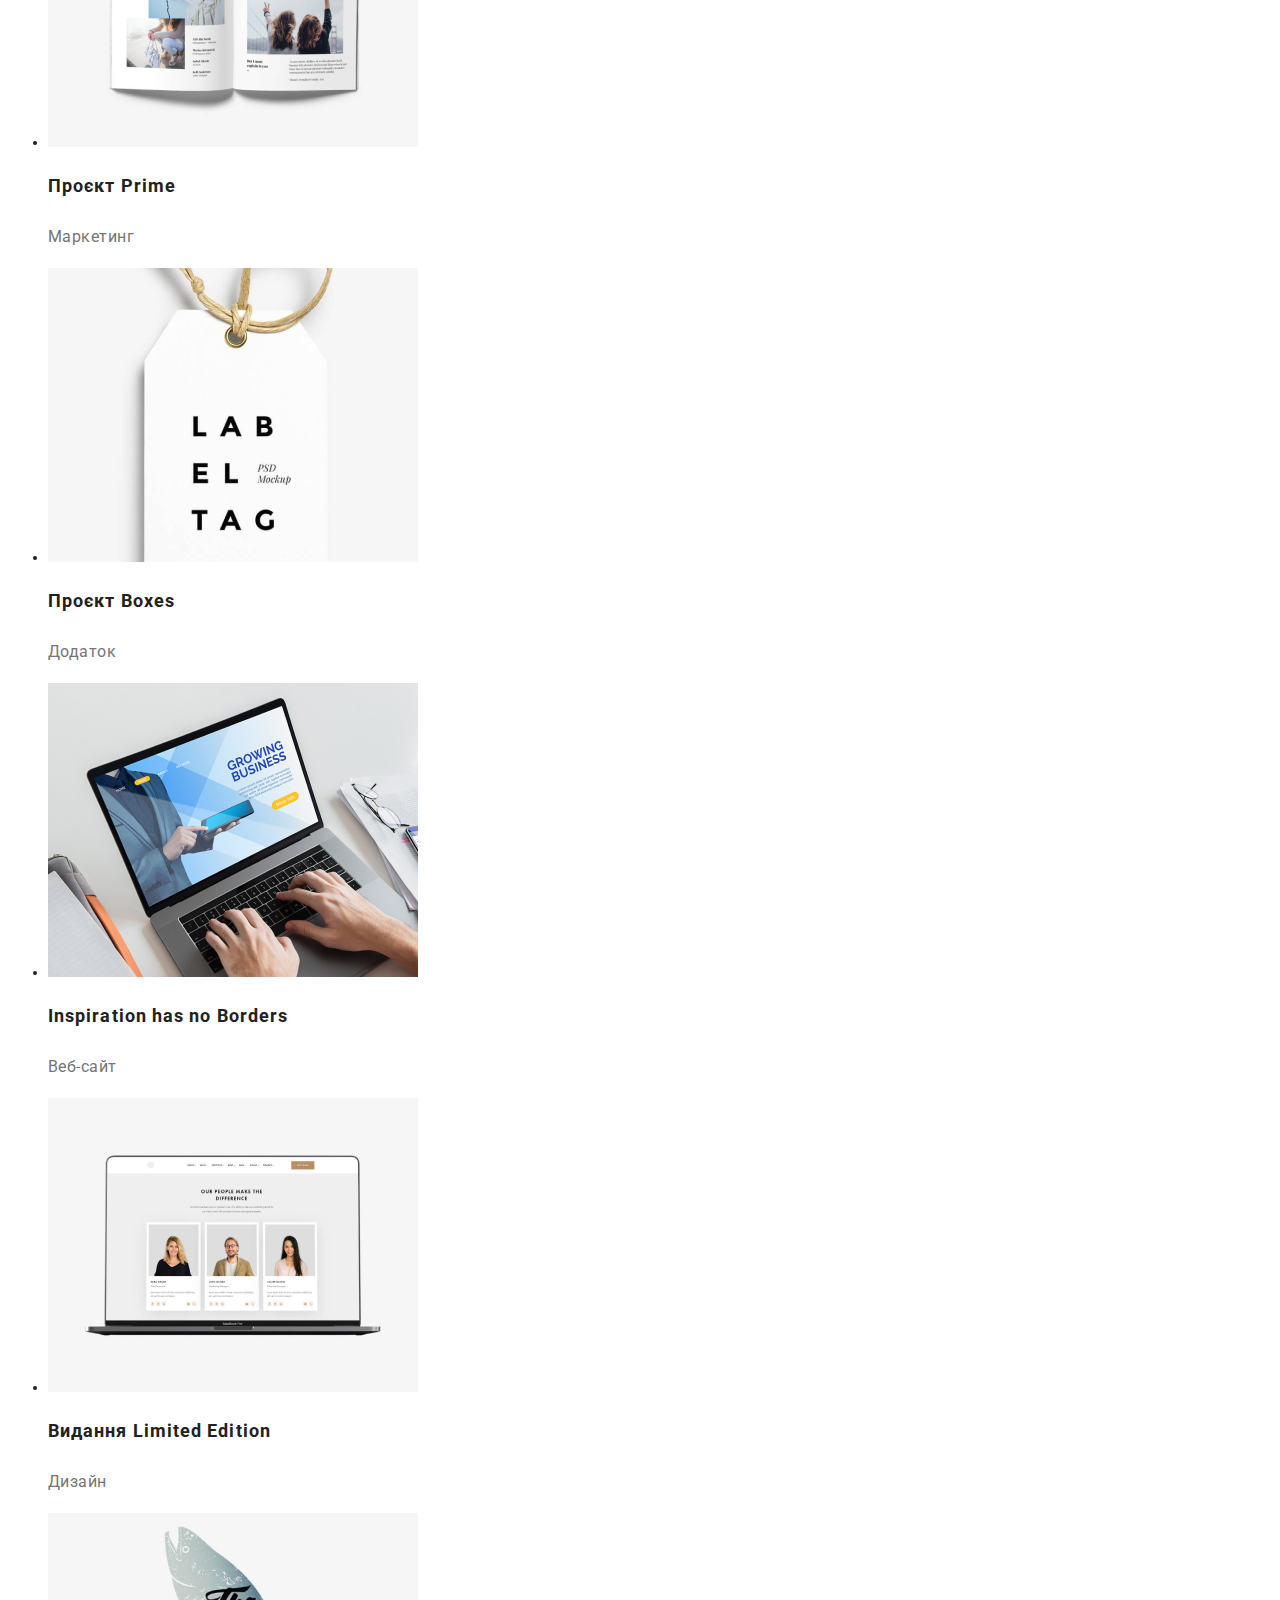
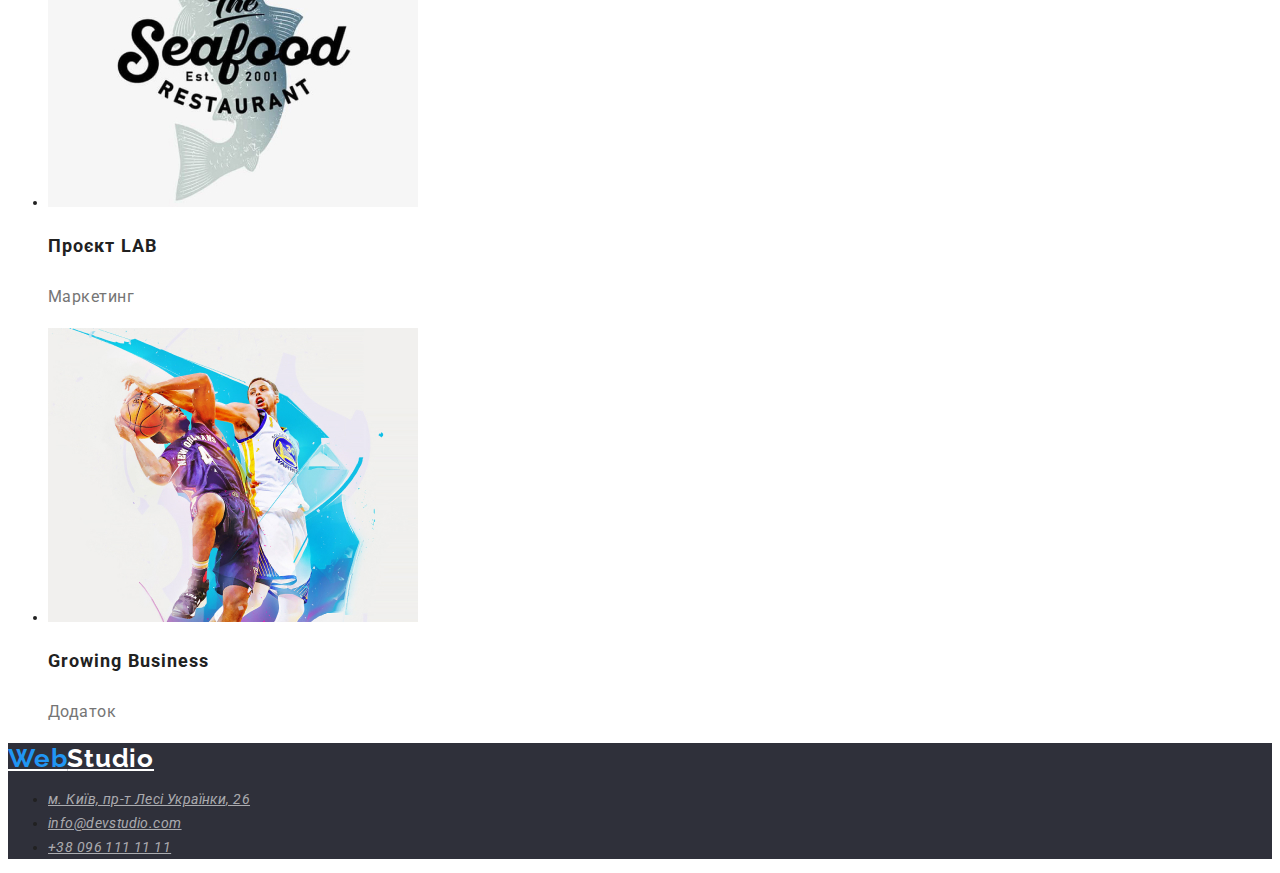
==== commit aaabec77: "hope" ====
--- a/portfolio.html
+++ b/portfolio.html
@@ -16,32 +16,38 @@
       href="https://fonts.googleapis.com/css2?family=Raleway:ital,wght@0,100..900;1,100..900&family=Roboto:ital,wght@0,100;0,300;0,400;0,500;0,700;0,900;1,100;1,300;1,400;1,500;1,700;1,900&display=swap"
       rel="stylesheet"
     />
-    <link rel="stylesheet" href="./styles/variables.csss" />
+    <link rel="stylesheet" href="./styles/variables.css" />
     <link rel="stylesheet" href="./styles/typhography.css" />
     <link rel="stylesheet" href="./styles/portfolio.css" />
     <link rel="stylesheet" href="./styles/layout.css" />
   </head>
   <body>
     <header class="header">
-      <a class="header-logo l3" href=""> <span>Web</span>Studio </a>
+      <a class="header-logo l3" href="./index.html"> <span>Web</span>Studio </a>
 
       <nav class="nav">
         <ul class="nav-list">
           <li class="nav-list__item">
-            <a class="nav-list__link l1" href="">Студія</a>
+            <a class="nav-list__link l1" href="./index.html">Студія</a>
           </li>
           <li class="nav-list__item">
             <a class="nav-list__link l1" href="./portfolio.html">Портфоліо</a>
           </li>
           <li class="nav-list__item">
-            <a class="nav-list__link l1" href="">Контакти</a>
+            <a
+              class="nav-list__link l1"
+              href="https://www.google.com.ua/maps/@48.6079339,22.3172196,3a,75y,238.61h,90t/data=!3m7!1e1!3m5!1s1eabMFKs2wer_rPGh9NVeg!2e0!6shttps:%2F%2Fstreetviewpixels-pa.googleapis.com%2Fv1%2Fthumbnail%3Fcb_client%3Dmaps_sv.tactile%26w%3D900%26h%3D600%26pitch%3D0%26panoid%3D1eabMFKs2wer_rPGh9NVeg%26yaw%3D238.6144!7i13312!8i6656?hl=ru&coh=205410&entry=ttu&g_ep=EgoyMDI0MTAyOS4wIKXMDSoASAFQAw%3D%3D"
+              >Контакти</a
+            >
           </li>
         </ul>
       </nav>
 
       <ul class="header-contacts">
         <li class="header-contacts__item">
-          <a class="header-contacts__link">info@devstudio.com</a>
+          <a class="header-contacts__link" href="mailto:info@devstudio.com"
+            >info@devstudio.com</a
+          >
         </li>
         <li class="header-contacts__item">
           <a class="header-contacts__link" href="tel:+38 096 111 11 11"
@@ -54,11 +60,15 @@
     <main>
       <section class="portfolio">
         <div class="buttons-list">
-          <button class="buttons-list__button" type="button">Усі</button>
-          <button class="buttons-list__button" type="button">Веб-сайти</button>
-          <button class="buttons-list__button" type="button">Додатки</button>
-          <button class="buttons-list__button" type="button">Дизайн</button>
-          <button class="buttons-list__button" type="button">Маркетинг</button>
+          <button class="buttons-list__button l5" type="button">Усі</button>
+          <button class="buttons-list__button l5" type="button">
+            Веб-сайти
+          </button>
+          <button class="buttons-list__button l5" type="button">Додатки</button>
+          <button class="buttons-list__button l5" type="button">Дизайн</button>
+          <button class="buttons-list__button l5" type="button">
+            Маркетинг
+          </button>
         </div>
         <ul class="portfolio-list">
           <li class="portfolio-list__item">
@@ -69,8 +79,8 @@
               width="370"
               height="294"
             />
-            <h3 class="portfolio-list__title">Технокряк</h3>
-            <p class="portfolio-list__text">Веб-сайт</p>
+            <h3 class="portfolio-list__title h5">Технокряк</h3>
+            <p class="portfolio-list__text p3">Веб-сайт</p>
           </li>
           <li class="portfolio-list">
             <img
@@ -80,10 +90,10 @@
               width="370"
               height="294"
             />
-            <h3 class="portfolio-list__title">
+            <h3 class="portfolio-list__title h5">
               Постер New Orlean vs Golden Star
             </h3>
-            <p class="portfolio-list__text">Дизайн</p>
+            <p class="portfolio-list__text p3">Дизайн</p>
           </li>
           <li class="portfolio-list">
             <img
@@ -93,8 +103,8 @@
               width="370"
               height="294"
             />
-            <h3 class="portfolio-list__title">Ресторан Seafood</h3>
-            <p class="portfolio-list__text">Додаток</p>
+            <h3 class="portfolio-list__title h5">Ресторан Seafood</h3>
+            <p class="portfolio-list__text p3">Додаток</p>
           </li>
           <li class="portfolio-list">
             <img
@@ -104,8 +114,8 @@
               width="370"
               height="294"
             />
-            <h3 class="portfolio-list__title">Проєкт Prime</h3>
-            <p class="portfolio-list__text">Маркетинг</p>
+            <h3 class="portfolio-list__title h5">Проєкт Prime</h3>
+            <p class="portfolio-list__text p3">Маркетинг</p>
           </li>
           <li class="portfolio-list">
             <img
@@ -115,8 +125,8 @@
               width="370"
               height="294"
             />
-            <h3 class="portfolio-list__title">Проєкт Boxes</h3>
-            <p class="portfolio-list__text">Додаток</p>
+            <h3 class="portfolio-list__title h5">Проєкт Boxes</h3>
+            <p class="portfolio-list__text p3">Додаток</p>
           </li>
           <li class="portfolio-list">
             <img
@@ -126,8 +136,8 @@
               width="370"
               height="294"
             />
-            <h3 class="portfolio-list__title">Inspiration has no Borders</h3>
-            <p class="portfolio-list__text">Веб-сайт</p>
+            <h3 class="portfolio-list__title h5">Inspiration has no Borders</h3>
+            <p class="portfolio-list__text p3">Веб-сайт</p>
           </li>
           <li class="portfolio-list">
             <img
@@ -137,8 +147,8 @@
               width="370"
               height="294"
             />
-            <h3 class="portfolio-list__title">Видання Limited Edition</h3>
-            <p class="portfolio-list__text">Дизайн</p>
+            <h3 class="portfolio-list__title h5">Видання Limited Edition</h3>
+            <p class="portfolio-list__text p3">Дизайн</p>
           </li>
           <li class="portfolio-list">
             <img
@@ -148,8 +158,8 @@
               width="370"
               height="294"
             />
-            <h3 class="portfolio-list__title">Проєкт LAB</h3>
-            <p class="portfolio-list__text">Маркетинг</p>
+            <h3 class="portfolio-list__title h5">Проєкт LAB</h3>
+            <p class="portfolio-list__text p3">Маркетинг</p>
           </li>
           <li class="portfolio-list">
             <img
@@ -159,27 +169,34 @@
               width="370"
               height="294"
             />
-            <h3 class="portfolio-list__title">Growing Business</h3>
-            <p class="portfolio-list__text">Додаток</p>
+            <h3 class="portfolio-list__title h5">Growing Business</h3>
+            <p class="portfolio-list__text p3">Додаток</p>
           </li>
         </ul>
       </section>
     </main>
 
     <footer class="footer">
-      <a class="footer-logo l3" href=""> <span>Web</span>Studio </a>
+      <a class="footer-logo l3" href="./index.html"> <span>Web</span>Studio </a>
       <address>
         <ul class="footer-list">
           <li class="footer-list__item">
-            <a class="footer-list__link l2" href="">
+            <a
+              class="footer-list__link l2"
+              href="https://www.google.com.ua/maps/@48.6079339,22.3172196,3a,75y,238.61h,90t/data=!3m7!1e1!3m5!1s1eabMFKs2wer_rPGh9NVeg!2e0!6shttps:%2F%2Fstreetviewpixels-pa.googleapis.com%2Fv1%2Fthumbnail%3Fcb_client%3Dmaps_sv.tactile%26w%3D900%26h%3D600%26pitch%3D0%26panoid%3D1eabMFKs2wer_rPGh9NVeg%26yaw%3D238.6144!7i13312!8i6656?hl=ru&coh=205410&entry=ttu&g_ep=EgoyMDI0MTAyOS4wIKXMDSoASAFQAw%3D%3D"
+            >
               м. Київ, пр-т Лесі Українки, 26
             </a>
           </li>
           <li class="footer-list__item">
-            <a class="footer-list__link l2" href="">info@devstudio.com</a>
+            <a class="footer-list__link l2" href="mailto:info@devstudio.com"
+              >info@devstudio.com</a
+            >
           </li>
           <li class="footer-list__item">
-            <a class="footer-list__link l2" href="">+38 096 111 11 11</a>
+            <a class="footer-list__link l2" href="tel:+38 096 111 11 11"
+              >+38 096 111 11 11</a
+            >
           </li>
         </ul>
       </address>
--- a/styles/variables.css
+++ b/styles/variables.css
@@ -0,0 +1,12 @@
+:root {
+  --c-primary: #212121;
+  --c-secondary: #757575;
+  --c-white: #ffffff;
+  --c-blue: #2196f3;
+  --c-bg: #2f303a;
+  --c-section: #f5f4fa;
+  --c-footer: #ffffff99;
+  --c-portfolio: #eeeeee;
+  --c-button: #f5f4fa;
+  --c-black: #000000;
+}
--- a/styles/typhography.css
+++ b/styles/typhography.css
@@ -10,7 +10,7 @@
   font-family: "Roboto", sans-serif;
   font-size: 36px;
   font-weight: 700;
-  line-height: 42.19px;
+  line-height: calc(42.19 / 36);
   letter-spacing: 0.03em;
 }
 
@@ -18,7 +18,7 @@
   font-family: "Roboto", sans-serif;
   font-size: 14px;
   font-weight: 700;
-  line-height: 16.41px;
+  line-height: calc(16.41 / 14);
   letter-spacing: 0.03em;
 }
 
@@ -26,7 +26,7 @@
   font-family: "Roboto", sans-serif;
   font-size: 16px;
   font-weight: 500;
-  line-height: 18.75px;
+  line-height: calc(18.75 / 16);
   letter-spacing: 0.03em;
 }
 
@@ -34,7 +34,7 @@
   font-family: "Roboto", sans-serif;
   font-size: 14px;
   font-weight: 400;
-  line-height: 24px;
+  line-height: calc(24 / 14);
   letter-spacing: 0.03em;
 }
 
@@ -42,7 +42,7 @@
   font-family: "Roboto", sans-serif;
   font-size: 16px;
   font-weight: 400;
-  line-height: 18.75px;
+  line-height: calc(18.75 / 16);
   letter-spacing: 0.03em;
 }
 
@@ -50,7 +50,7 @@
   font-family: "Roboto", sans-serif;
   font-size: 14px;
   font-weight: 500;
-  line-height: 16.41px;
+  line-height: calc(16.41 / 14);
   letter-spacing: 0.02em;
 }
 
@@ -58,31 +58,31 @@
   font-family: "Roboto", sans-serif;
   font-size: 14px;
   font-weight: 400;
-  line-height: 24px;
+  line-height: calc(24 / 14);
   letter-spacing: 0.03em;
 }
 
-.hero-button {
+.l4 {
   font-family: "Roboto", sans-serif;
   font-size: 16px;
   font-weight: 700;
-  line-height: 30px;
+  line-height: calc(30 / 16);
   letter-spacing: 0.06em;
 }
 
-.portfolio-list__title {
+.h5 {
   font-family: "Roboto", sans-serif;
   font-size: 18px;
   font-weight: 700;
-  line-height: 36px;
+  line-height: calc(36 / 18);
   letter-spacing: 0.06em;
 }
 
-.portfolio-list__text {
+.p3 {
   font-family: "Roboto", sans-serif;
   font-size: 16px;
   font-weight: 400;
-  line-height: 30px;
+  line-height: calc(30 / 16);
   letter-spacing: 0.03em;
 }
 
@@ -90,6 +90,14 @@
   font-family: "Raleway", sans-serif;
   font-size: 26px;
   font-weight: 700;
-  line-height: 30.52px;
+  line-height: calc(30.52 / 26);
   letter-spacing: 0.03em;
 }
+
+.l5 {
+  font-family: "Roboto", sans-serif;
+  font-size: 16px;
+  font-weight: 500;
+  line-height: calc(26 / 16);
+  letter-spacing: 0.03em;
+}
--- a/styles/layout.css
+++ b/styles/layout.css
@@ -2,6 +2,10 @@
   font-family: "Roboto", sans-serif;
   font-size: 14px;
   color: var(--c-primary);
+}
+
+.header-logo {
+  color: var(--c-black);
 }
 
 .header-logo span {
@@ -34,6 +38,15 @@
   color: var(--c-footer);
 }
 
+.footer-list__link:hover,
+.footer-list__link:focus {
+  color: var(--c-blue);
+}
+
+.footer-logo {
+  color: var(--c-white);
+}
+
 .footer-logo span {
   color: var(--c-blue);
 }
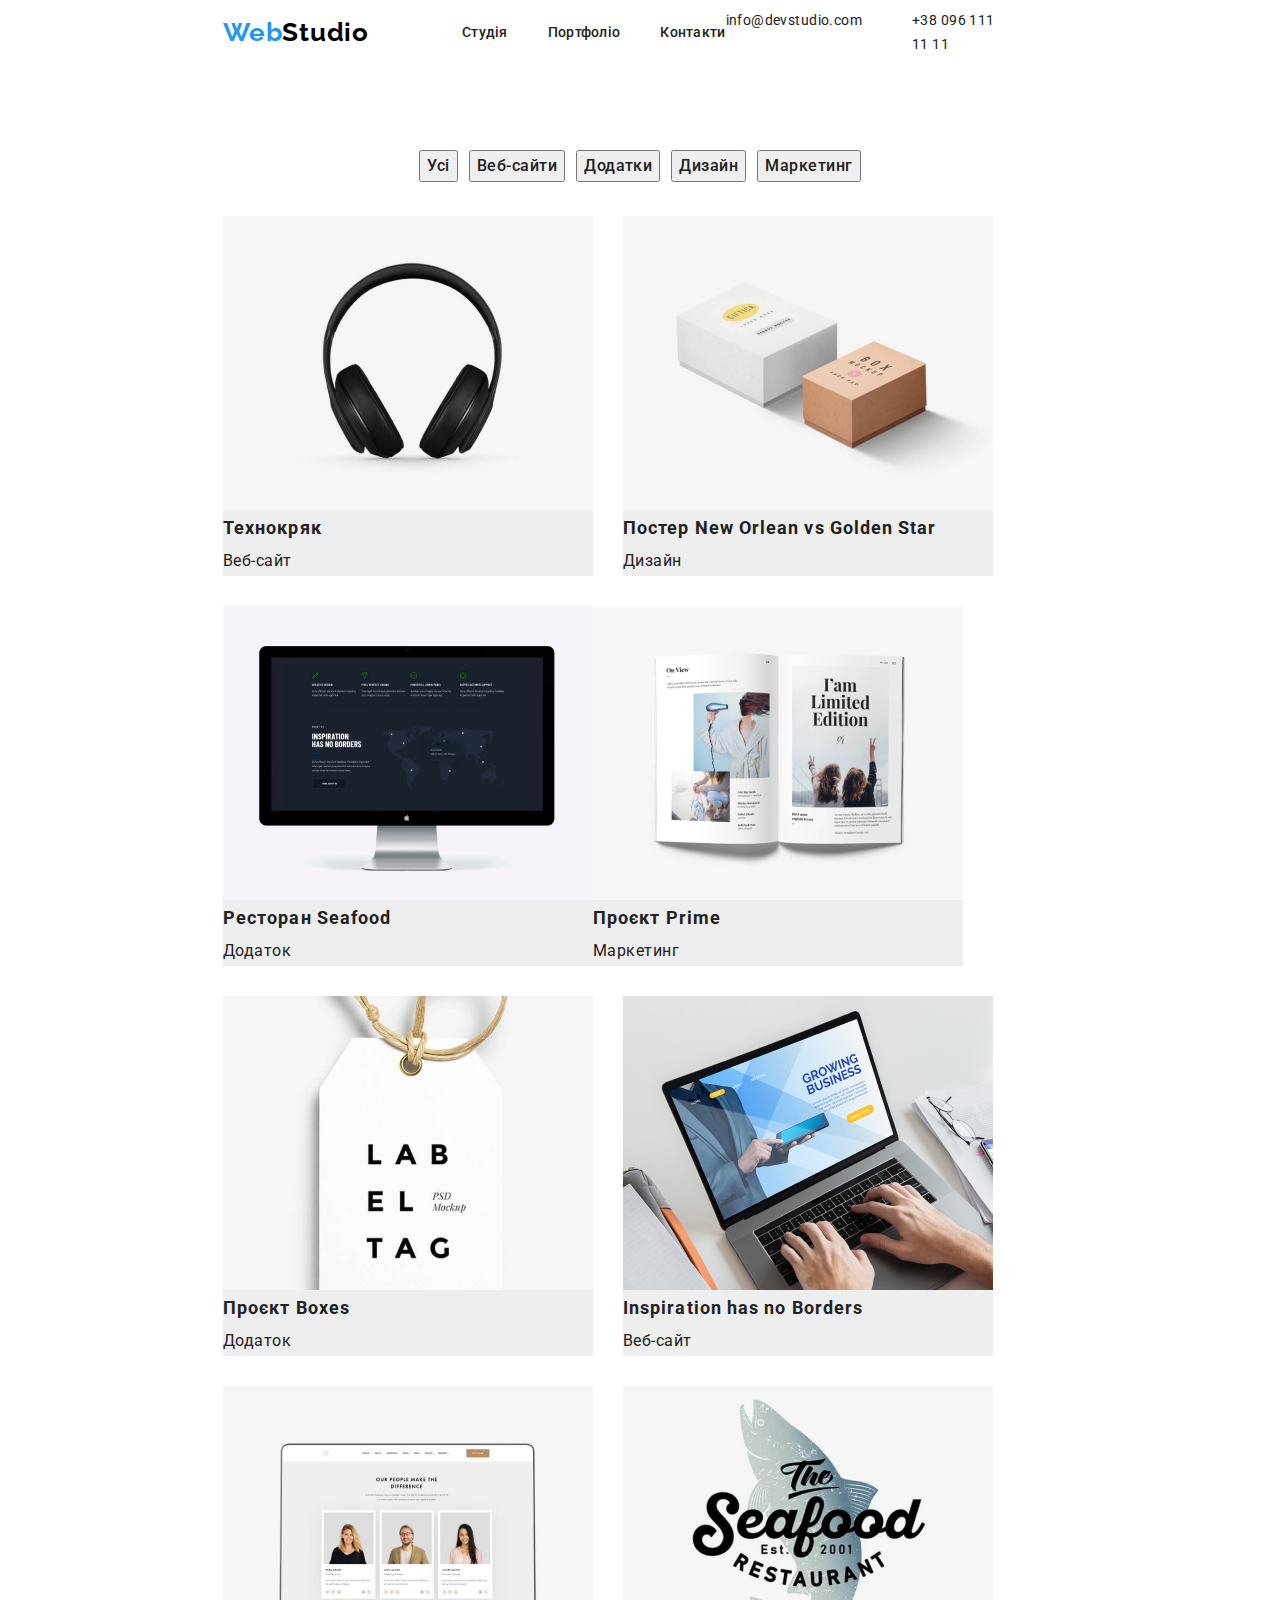
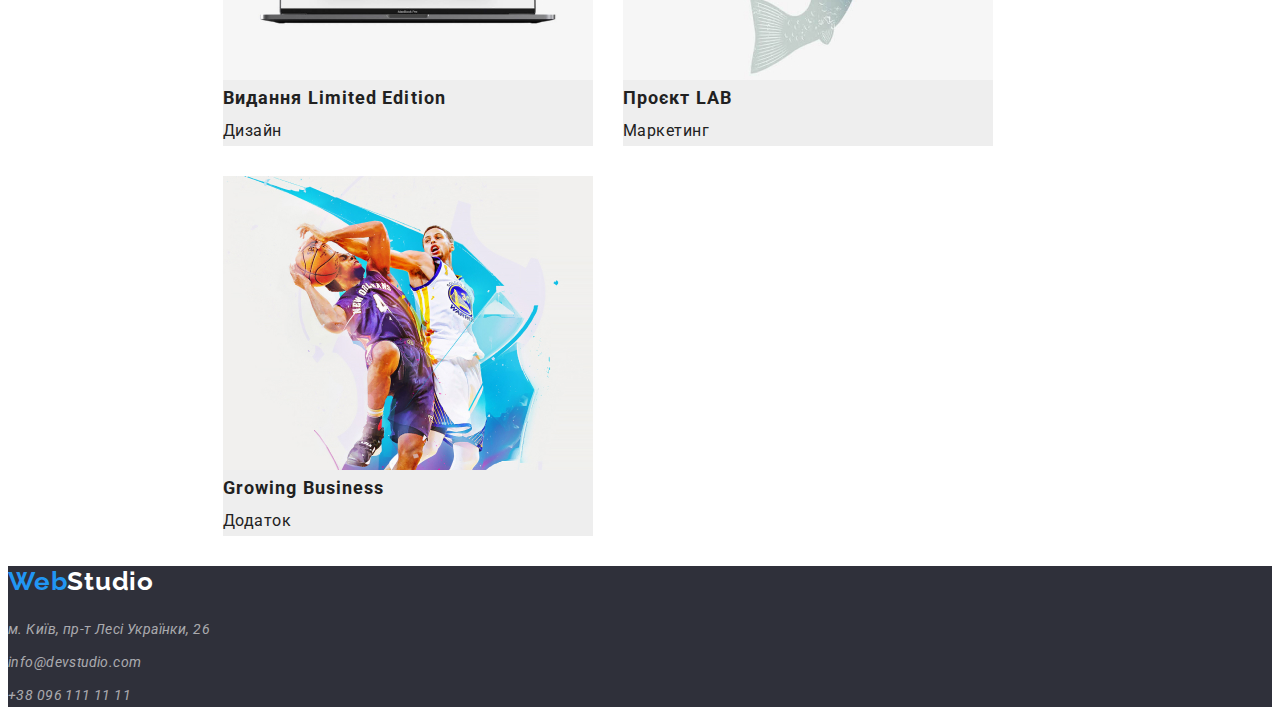
==== commit 227397ab: "hom" ====
--- a/portfolio.html
+++ b/portfolio.html
@@ -17,163 +17,170 @@
       rel="stylesheet"
     />
     <link rel="stylesheet" href="./styles/variables.css" />
+    <link rel="stylesheet" href="./styles/util.css" />
     <link rel="stylesheet" href="./styles/typhography.css" />
     <link rel="stylesheet" href="./styles/portfolio.css" />
     <link rel="stylesheet" href="./styles/layout.css" />
   </head>
   <body>
     <header class="header">
-      <a class="header-logo l3" href="./index.html"> <span>Web</span>Studio </a>
-
-      <nav class="nav">
-        <ul class="nav-list">
-          <li class="nav-list__item">
-            <a class="nav-list__link l1" href="./index.html">Студія</a>
-          </li>
-          <li class="nav-list__item">
-            <a class="nav-list__link l1" href="./portfolio.html">Портфоліо</a>
-          </li>
-          <li class="nav-list__item">
-            <a
-              class="nav-list__link l1"
-              href="https://www.google.com.ua/maps/@48.6079339,22.3172196,3a,75y,238.61h,90t/data=!3m7!1e1!3m5!1s1eabMFKs2wer_rPGh9NVeg!2e0!6shttps:%2F%2Fstreetviewpixels-pa.googleapis.com%2Fv1%2Fthumbnail%3Fcb_client%3Dmaps_sv.tactile%26w%3D900%26h%3D600%26pitch%3D0%26panoid%3D1eabMFKs2wer_rPGh9NVeg%26yaw%3D238.6144!7i13312!8i6656?hl=ru&coh=205410&entry=ttu&g_ep=EgoyMDI0MTAyOS4wIKXMDSoASAFQAw%3D%3D"
-              >Контакти</a
+      <div class="header-container container">
+        <a class="header-logo l3" href="/"> <span>Web</span>Studio </a>
+
+        <nav class="nav">
+          <ul class="nav-list">
+            <li class="nav-list__item">
+              <a class="nav-list__link l1" href="/">Студія</a>
+            </li>
+            <li class="nav-list__item">
+              <a class="nav-list__link l1" href="./portfolio.html">Портфоліо</a>
+            </li>
+            <li class="nav-list__item">
+              <a class="nav-list__link l1" href="/">Контакти</a>
+            </li>
+          </ul>
+        </nav>
+
+        <ul class="header-contacts">
+          <li class="header-contacts__item item">
+            <a class="header-contacts__link l2" href="mailto:info@devstudio.com"
+              >info@devstudio.com</a
+            >
+          </li>
+          <li class="header-contacts__item item">
+            <a class="header-contacts__link l2" href="tel:+38 096 111 11 11"
+              >+38 096 111 11 11</a
             >
           </li>
         </ul>
-      </nav>
-
-      <ul class="header-contacts">
-        <li class="header-contacts__item">
-          <a class="header-contacts__link" href="mailto:info@devstudio.com"
-            >info@devstudio.com</a
-          >
-        </li>
-        <li class="header-contacts__item">
-          <a class="header-contacts__link" href="tel:+38 096 111 11 11"
-            >+38 096 111 11 11</a
-          >
-        </li>
-      </ul>
+      </div>
     </header>
 
     <main>
-      <section class="portfolio">
-        <div class="buttons-list">
-          <button class="buttons-list__button l5" type="button">Усі</button>
-          <button class="buttons-list__button l5" type="button">
-            Веб-сайти
-          </button>
-          <button class="buttons-list__button l5" type="button">Додатки</button>
-          <button class="buttons-list__button l5" type="button">Дизайн</button>
-          <button class="buttons-list__button l5" type="button">
-            Маркетинг
-          </button>
-        </div>
-        <ul class="portfolio-list">
-          <li class="portfolio-list__item">
-            <img
-              class="portfolio-list__image"
-              src="./images/portfolio/image1.jpg"
-              alt=""
-              width="370"
-              height="294"
-            />
-            <h3 class="portfolio-list__title h5">Технокряк</h3>
-            <p class="portfolio-list__text p3">Веб-сайт</p>
-          </li>
-          <li class="portfolio-list">
-            <img
-              class="portfolio-list__image"
-              src="./images/portfolio/image2.jpg"
-              alt=""
-              width="370"
-              height="294"
-            />
-            <h3 class="portfolio-list__title h5">
-              Постер New Orlean vs Golden Star
-            </h3>
-            <p class="portfolio-list__text p3">Дизайн</p>
-          </li>
-          <li class="portfolio-list">
-            <img
-              class="portfolio-list__image"
-              src="./images/portfolio/image3.jpg"
-              alt=""
-              width="370"
-              height="294"
-            />
-            <h3 class="portfolio-list__title h5">Ресторан Seafood</h3>
-            <p class="portfolio-list__text p3">Додаток</p>
-          </li>
-          <li class="portfolio-list">
-            <img
-              class="portfolio-list__image"
-              src="./images/portfolio/image4.jpg"
-              alt=""
-              width="370"
-              height="294"
-            />
-            <h3 class="portfolio-list__title h5">Проєкт Prime</h3>
-            <p class="portfolio-list__text p3">Маркетинг</p>
-          </li>
-          <li class="portfolio-list">
-            <img
-              class="portfolio-list__image"
-              src="./images/portfolio/image5.jpg"
-              alt=""
-              width="370"
-              height="294"
-            />
-            <h3 class="portfolio-list__title h5">Проєкт Boxes</h3>
-            <p class="portfolio-list__text p3">Додаток</p>
-          </li>
-          <li class="portfolio-list">
-            <img
-              class="portfolio-list__image"
-              src="./images/portfolio/image6.jpg"
-              alt=""
-              width="370"
-              height="294"
-            />
-            <h3 class="portfolio-list__title h5">Inspiration has no Borders</h3>
-            <p class="portfolio-list__text p3">Веб-сайт</p>
-          </li>
-          <li class="portfolio-list">
-            <img
-              class="portfolio-list__image"
-              src="./images/portfolio/image7.jpg"
-              alt=""
-              width="370"
-              height="294"
-            />
-            <h3 class="portfolio-list__title h5">Видання Limited Edition</h3>
-            <p class="portfolio-list__text p3">Дизайн</p>
-          </li>
-          <li class="portfolio-list">
-            <img
-              class="portfolio-list__image"
-              src="./images/portfolio/image8.jpg"
-              alt=""
-              width="370"
-              height="294"
-            />
-            <h3 class="portfolio-list__title h5">Проєкт LAB</h3>
-            <p class="portfolio-list__text p3">Маркетинг</p>
-          </li>
-          <li class="portfolio-list">
-            <img
-              class="portfolio-list__image"
-              src="./images/portfolio/image9.jpg"
-              alt=""
-              width="370"
-              height="294"
-            />
-            <h3 class="portfolio-list__title h5">Growing Business</h3>
-            <p class="portfolio-list__text p3">Додаток</p>
-          </li>
-        </ul>
-      </section>
+      <div class="main-container container">
+        <section class="portfolio">
+          <div class="buttons-list">
+            <button class="buttons-list__button l5" type="button">Усі</button>
+            <button class="buttons-list__button l5" type="button">
+              Веб-сайти
+            </button>
+            <button class="buttons-list__button l5" type="button">
+              Додатки
+            </button>
+            <button class="buttons-list__button l5" type="button">
+              Дизайн
+            </button>
+            <button class="buttons-list__button l5" type="button">
+              Маркетинг
+            </button>
+          </div>
+          <ul class="portfolio-list">
+            <li class="portfolio-list__item">
+              <img
+                class="portfolio-list__image"
+                src="./images/portfolio/image1.jpg"
+                alt=""
+                width="370"
+                height="294"
+              />
+              <h3 class="portfolio-list__title h5">Технокряк</h3>
+              <p class="portfolio-list__text p3">Веб-сайт</p>
+            </li>
+            <li class="portfolio-list__item">
+              <img
+                class="portfolio-list__image"
+                src="./images/portfolio/image2.jpg"
+                alt=""
+                width="370"
+                height="294"
+              />
+              <h3 class="portfolio-list__title h5">
+                Постер New Orlean vs Golden Star
+              </h3>
+              <p class="portfolio-list__text p3">Дизайн</p>
+            </li>
+            <li class="portfolio-list__item">
+              <img
+                class="portfolio-list__image"
+                src="./images/portfolio/image3.jpg"
+                alt=""
+                width="370"
+                height="294"
+              />
+              <h3 class="portfolio-list__title h5">Ресторан Seafood</h3>
+              <p class="portfolio-list__text p3">Додаток</p>
+            </li>
+            <li class="portfolio-list__item">
+              <img
+                class="portfolio-list__image"
+                src="./images/portfolio/image4.jpg"
+                alt=""
+                width="370"
+                height="294"
+              />
+              <h3 class="portfolio-list__title h5">Проєкт Prime</h3>
+              <p class="portfolio-list__text p3">Маркетинг</p>
+            </li>
+            <li class="portfolio-list__item">
+              <img
+                class="portfolio-list__image"
+                src="./images/portfolio/image5.jpg"
+                alt=""
+                width="370"
+                height="294"
+              />
+              <h3 class="portfolio-list__title h5">Проєкт Boxes</h3>
+              <p class="portfolio-list__text p3">Додаток</p>
+            </li>
+            <li class="portfolio-list__item">
+              <img
+                class="portfolio-list__image"
+                src="./images/portfolio/image6.jpg"
+                alt=""
+                width="370"
+                height="294"
+              />
+              <h3 class="portfolio-list__title h5">
+                Inspiration has no Borders
+              </h3>
+              <p class="portfolio-list__text p3">Веб-сайт</p>
+            </li>
+            <li class="portfolio-list__item">
+              <img
+                class="portfolio-list__image"
+                src="./images/portfolio/image7.jpg"
+                alt=""
+                width="370"
+                height="294"
+              />
+              <h3 class="portfolio-list__title h5">Видання Limited Edition</h3>
+              <p class="portfolio-list__text p3">Дизайн</p>
+            </li>
+            <li class="portfolio-list__item">
+              <img
+                class="portfolio-list__image"
+                src="./images/portfolio/image8.jpg"
+                alt=""
+                width="370"
+                height="294"
+              />
+              <h3 class="portfolio-list__title h5">Проєкт LAB</h3>
+              <p class="portfolio-list__text p3">Маркетинг</p>
+            </li>
+            <li class="portfolio-list__item">
+              <img
+                class="portfolio-list__image"
+                src="./images/portfolio/image9.jpg"
+                alt=""
+                width="370"
+                height="294"
+              />
+              <h3 class="portfolio-list__title h5">Growing Business</h3>
+              <p class="portfolio-list__text p3">Додаток</p>
+            </li>
+          </ul>
+        </section>
+      </div>
     </main>
 
     <footer class="footer">
--- a/styles/util.css
+++ b/styles/util.css
@@ -0,0 +1,39 @@
+html {
+  box-sizing: border-box;
+}
+
+*,
+*::after,
+*::before {
+  box-sizing: inherit;
+}
+
+h1,
+h2,
+h3,
+h4,
+h5,
+h6,
+p {
+  margin: 0;
+}
+
+a,
+button {
+  text-decoration: none;
+  cursor: pointer;
+  color: inherit;
+}
+
+ul,
+ol {
+  margin: 0;
+  padding: 0;
+  list-style: none;
+}
+
+img {
+  display: block;
+  max-width: 100%;
+  height: auto;
+}
--- a/styles/typhography.css
+++ b/styles/typhography.css
@@ -28,6 +28,7 @@
   font-weight: 500;
   line-height: calc(18.75 / 16);
   letter-spacing: 0.03em;
+  text-align: center;
 }
 
 .p1 {
@@ -44,6 +45,7 @@
   font-weight: 400;
   line-height: calc(18.75 / 16);
   letter-spacing: 0.03em;
+  text-align: center;
 }
 
 .l1 {
--- a/styles/portfolio.css
+++ b/styles/portfolio.css
@@ -1,3 +1,36 @@
+.container {
+  padding: 0 215px;
+  margin: 0 auto;
+  max-width: 1600px;
+}
+
+.buttons-list {
+  padding-top: 94px;
+  padding-bottom: 34px;
+  text-align: center;
+}
+
+.buttons-list__button:not(:first-child) {
+  margin-left: 8px;
+}
+
+.portfolio-list {
+  display: flex;
+  flex-wrap: wrap;
+}
+
+.portfolio-list__item {
+  margin-right: 30px;
+
+  margin-bottom: 30px;
+
+  background-color: var(--c-portfolio);
+}
+
+.portfolio-list__item:nth-child(3n) {
+  margin-right: 0px;
+}
+
 .buttons-list__button:hover,
 .buttons-list__button:focus {
   background-color: var(--c-blue);
@@ -12,7 +45,3 @@
 .portfolio-list__title {
   color: var(--c-primary);
 }
-
-.portfolio-list__text {
-  color: var(--c-secondary);
-}
--- a/styles/layout.css
+++ b/styles/layout.css
@@ -2,6 +2,30 @@
   font-family: "Roboto", sans-serif;
   font-size: 14px;
   color: var(--c-primary);
+}
+
+.header-container {
+  display: flex;
+  align-items: center;
+  justify-content: space-between;
+}
+
+.item {
+  margin-right: 50px;
+}
+
+.nav-list {
+  display: flex;
+  margin-left: 93px;
+}
+
+.nav-list__item:not(:last-child) {
+  margin-right: 40px;
+}
+
+.header-contacts {
+  margin-left: auto;
+  display: flex;
 }
 
 .header-logo {
@@ -50,3 +74,15 @@
 .footer-logo span {
   color: var(--c-blue);
 }
+
+.footer-logo {
+  padding-top: 60px;
+}
+
+.footer-list {
+  margin-top: 20px;
+}
+
+.footer-list__item:not(:first-child) {
+  margin-top: 9px;
+}
